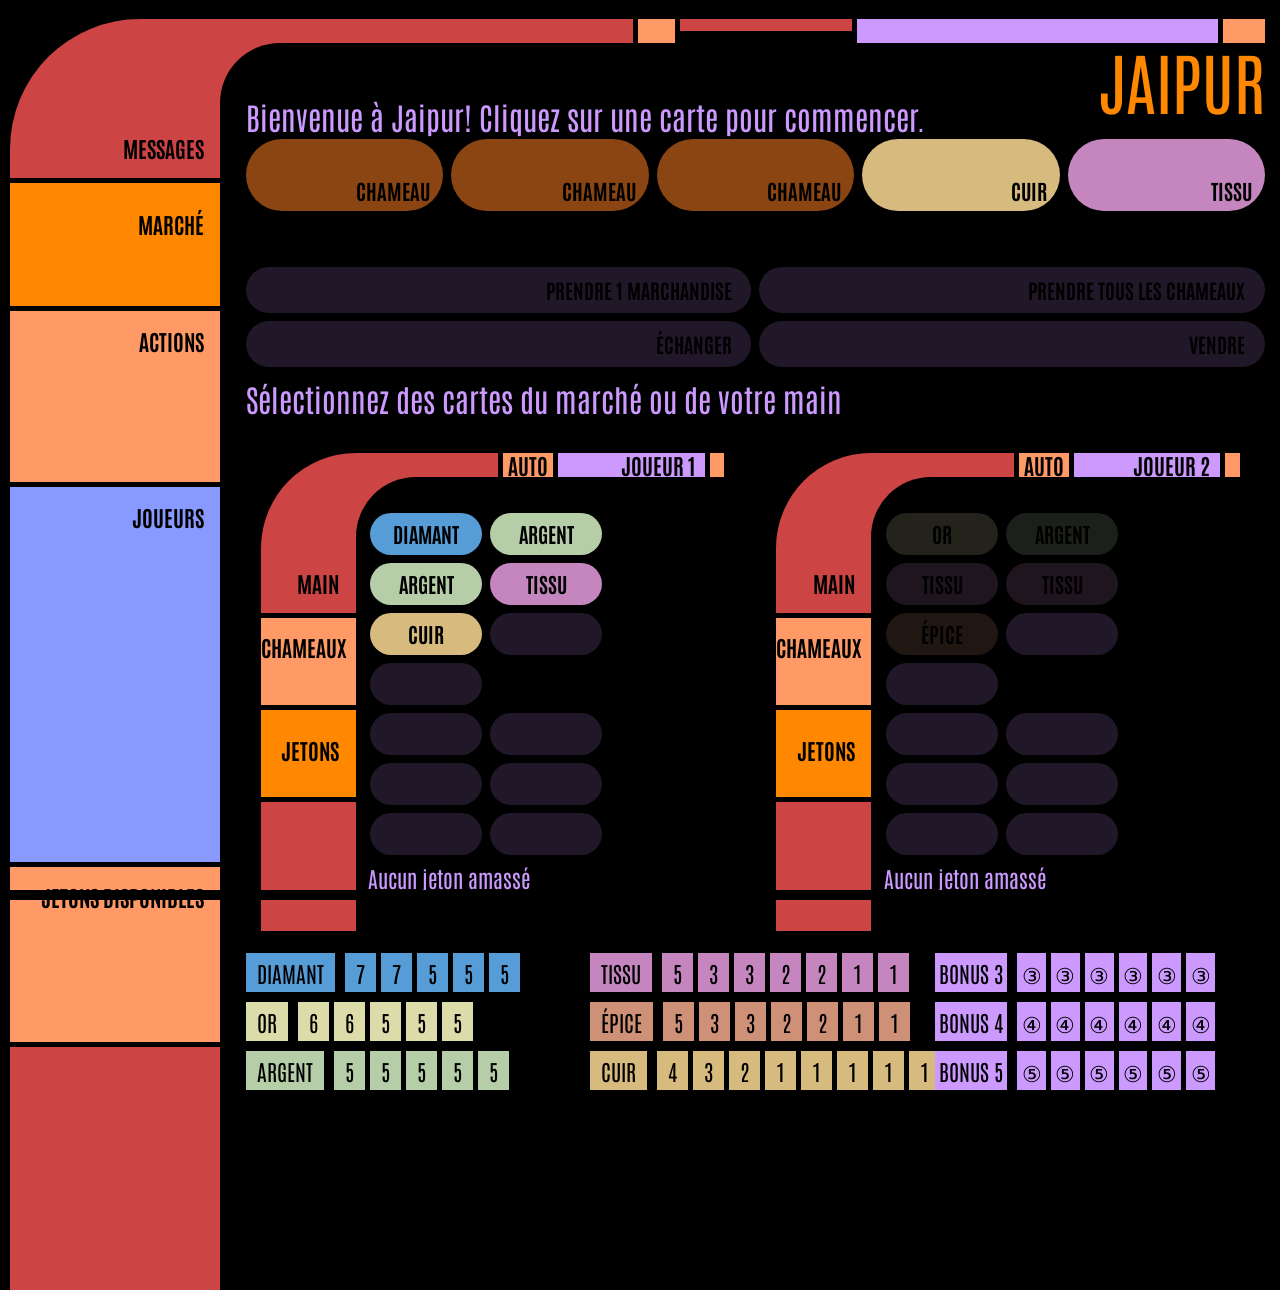
==== lcars/index.html @ 13bfa91e "Make LCARS layout responsive and improve grid-based adaptability" ====
<!DOCTYPE html>
<html lang="fr">
<head>
    <meta charset="UTF-8">
    <title>Jaipur - Lcars Theme</title>
    <meta name="viewport" content="width=device-width, initial-scale=1.0, viewport-fit=cover">
    <meta name="theme-color" content="#0b0b0b">
    <meta name="format-detection" content="telephone=no">
    <meta name="format-detection" content="date=no">
    <link rel="manifest" href="./manifest.webmanifest">
    <link rel="icon" href="./game-image.svg" type="image/svg+xml">
    <link rel="apple-touch-icon" href="./game-image.svg">
    <link rel="stylesheet" type="text/css" href="../assets/classic.css">
    <style>
        /* Card slot styles */
        .card-slot {
            width: 84px;
            height: 44px;
            border: 1px dashed rgba(255, 255, 255, 0.3);
            border-radius: 10px;
            margin: 4px;
            display: inline-block;
        }

        .card-slots-container {
            display: flex;
            flex-wrap: wrap;
            gap: 4px;
            margin-top: 8px;
        }

        /* Card Colors - Keeping original colors */
        :root {
            --diamant-color: #569CD6;
            --or-color: #DCDCAA;
            --argent-color: #B5CEA8;
            --tissu-color: #C586C0;
            --epice-color: #CE9178;
            --cuir-color: #D7BA7D;
            --chameau-color: #8B4513;
        }

        /* Game section styles */
        .player-tokens {
            margin-top: 5px;
            margin-bottom: 25px;
            display: flex;
            flex-wrap: wrap;
            gap: 1px;
        }

        .section-title {
            font-weight: bold;
            margin-bottom: 10px;
        }

        /* Modal Styles */
        .modal {
            display: none;
            position: fixed;
            top: 0;
            left: 0;
            width: 100%;
            height: 100%;
            background-color: rgba(0, 0, 0, 0.8);
            z-index: 100;
        }

        .modal-content {
            position: absolute;
            top: 50%;
            left: 50%;
            transform: translate(-50%, -50%);
            background-color: black;
            padding: 30px;
            border: 3px solid var(--orange);
            border-radius: 20px;
            width: 80%;
            max-width: 600px;
        }

        .modal-content h2 {
            color: var(--orange);
            text-align: center;
            margin-top: 0;
        }

        /* Custom styles for game layout */
        .game-panel {
            margin-bottom: 15px;
            padding: 10px;
            background-color: rgba(0, 0, 0, 0.3);
            border-radius: 10px;
        }

        .action-buttons-row {
            display: flex;
            flex-direction: row;
            gap: 5px;
            align-items: center;
            flex-wrap: wrap;
            min-height: 44px;
        }

        .status-row {
            display: flex;
            justify-content: space-between;
            align-items: flex-end;
            gap: 12px;
            flex-wrap: wrap;
        }

        #message-zone {
            flex: 1 1 320px;
            min-width: 0;
        }

        /* Left frame content */
        .left-frame-content {
            padding: 10px;
            margin-top: 20px;
        }

        .left-frame-section {
            margin-bottom: 20px;
            color: white;
        }

        .left-frame-title {
            font-weight: bold;
            margin-bottom: 10px;
            color: var(--orange);
        }

        /* Player panels */
        .player-panel {
            margin-bottom: 15px;
            padding: 10px;
            border-radius: 10px;
            width: calc(50% - 6px);
            min-width: 0;
        }

        .player-panel.active {
            --border: 2px solid white;
            --box-shadow: 0 0 10px rgba(255, 255, 255, 0.5);
        }

        .player1-header {
            color: var(--bluey);
            font-weight: bold;
        }

        .player2-header {
            color: var(--peach);
            font-weight: bold;
        }

        .market-section {
            min-height: 128px;
            height: auto;
        }

        .actions-section {
            min-height: 176px;
            height: auto;
        }

        .tokens-section {
            min-height: 180px;
            height: auto;
            align-items: center;
        }

        .players-section {
            min-height: 380px;
            height: auto;
        }

        .hand-section {
            height: 97px;
        }

        .camels-section {
            min-height: 92px;
            height: auto;
        }

        .player-tokens-section {
            min-height: 92px;
            height: auto;
        }

        #token-piles {
            display: grid;
            grid-template-columns: repeat(auto-fit, minmax(220px, 1fr));
            gap: 10px 14px;
            align-items: start;
        }

        .token-piles-line {
            display: flex;
            flex-direction: column;
            align-items: flex-start;
            gap: 16px;
            min-width: 0;
        }

        .disabled {
            pointer-events: none;
            opacity: 0.4;
            filter: brightness(0.4);
            cursor: not-allowed;
            transform: none;
        }

        .disabled:hover {
            transform: none;
            box-shadow: none;
        }

        main {
            padding-top: 0;
        }

        .token-stack-title {
            margin-right: 10px !important;
        }
        .token-diamant,
        .token-or,
        .token-argent,
        .token-tissu,
        .token-epice,
        .token-cuir,
        .token-bonus3,
        .token-bonus4,
        .token-bonus5 {
            padding-inline: 0.5rem;
            padding-block: 0.25rem;
            margin-right: 5px;
            color: black;
        }
        .token-bonus3,
        .token-bonus4,
        .token-bonus5 {
            padding-inline: 0.2rem;
        }

        .token-diamant { background-color: var(--diamant-color); }
        .token-or { background-color: var(--or-color); }
        .token-argent { background-color: var(--argent-color); }
        .token-tissu { background-color: var(--tissu-color); }
        .token-epice { background-color: var(--epice-color); }
        .token-cuir { background-color: var(--cuir-color); }
        .token-bonus3 { background-color: var(--button-color); }
        .token-bonus4 { background-color: var(--button-color); }
        .token-bonus5 { background-color: var(--button-color); }

        .small-buttons a {
            height: clamp(36px, 5.2vh, 42px);
            width: clamp(84px, 9vw, 112px);
            /* Ajuster le padding pour maintenir les proportions */
            padding: 0.25em 0.5em;
            /* Garder la taille de police inchangée */
            font-size: clamp(0.8rem, 0.6rem + 0.6vw, 1rem);
            /* Ajuster la marge pour un espacement correct */
            margin: 2px;
            /* Centrer le texte verticalement */
            display: inline-flex;
            align-items: center;
            justify-content: center;
        }

        /* S'assurer que le conteneur small-buttons s'adapte correctement */
        .small-buttons {
            min-height: 0;
            max-height: none;
            margin-top: 4px;
        }

        .selected {
            outline: 10px solid white;
            outline-offset: -10px;
        }

        .small-buttons > .selected {
            outline-width: 5px;
            outline-offset: -5px;
        }

        .buttons > .diamant {
            background-color: var(--diamant-color);
        }
        .buttons > .or {
            background-color: var(--or-color);
        }
        .buttons > .argent {
            background-color: var(--argent-color);
        }
        .buttons > .tissu {
            background-color: var(--tissu-color);
        }
        .buttons > .epice {
            background-color: var(--epice-color);
        }
        .buttons > .cuir {
            background-color: var(--cuir-color);
        }
        .buttons > .chameau {
            background-color: var(--chameau-color);
        }

        .right-frame main {
            padding-left: clamp(20px, 2vw, 50px);
        }

        .wrap.small .left-frame {
            width: clamp(95px, 20%, 130px);
        }

        .wrap.small .right-frame main {
            padding-left: clamp(10px, 1vw, 30px);
        }

        #market-cards {
            margin-top: 0;
            display: grid;
            grid-template-columns: repeat(5, minmax(0, 1fr));
            gap: 8px;
            align-items: stretch;
        }

        #market-cards a {
            width: 100%;
            min-width: 0;
            height: clamp(52px, 8vh, 74px);
            padding-inline: clamp(0.4rem, 1vw, 0.9rem);
            padding-bottom: 0.4rem;
            font-size: clamp(0.78rem, 0.58rem + 0.65vw, 1rem);
            line-height: 1.1;
            justify-content: flex-end;
            align-items: flex-end;
        }

        .action-buttons {
            display: flex;
            flex-direction: column;
            gap: 8px;
        }

        #possible-actions {
            margin-top: 0;
            display: grid;
            grid-template-columns: repeat(2, minmax(0, 1fr));
            gap: 8px;
        }

        #possible-actions a {
            width: 100%;
            min-width: 0;
            min-height: 46px;
            height: auto;
            padding: 0.45rem 0.9rem;
            justify-content: flex-end;
            align-items: center;
            line-height: 1.1;
            font-size: clamp(0.8rem, 0.63rem + 0.5vw, 0.96rem);
        }

        .text-bar {
            color: black;
            font-weight: bold;
            text-align: right;
            line-height: var(--bar-height);
            padding-right: 10px;
        }

        .players-container {
            display: flex;
            justify-content: space-between;
            gap: 12px;
            align-items: flex-start;
        }

        .auto-button {
            padding-inline: 5px;
            width: auto;
        }

        @media (max-width: 1180px) {
            .players-container {
                flex-direction: column;
                gap: 10px;
            }

            .player-panel {
                width: 100%;
                margin-bottom: 10px;
            }

            .players-section {
                min-height: 0;
            }

            .right-frame main {
                padding-left: clamp(12px, 1.5vw, 24px);
            }
        }

        @media (max-width: 900px) {
            #market-cards {
                grid-template-columns: repeat(3, minmax(0, 1fr));
            }

            #possible-actions {
                grid-template-columns: 1fr;
            }

            .status-row {
                align-items: flex-start;
            }
        }

        @media (max-width: 700px) {
            #market-cards {
                grid-template-columns: repeat(2, minmax(0, 1fr));
            }

            .small-buttons a {
                flex: 1 1 calc(50% - 4px);
                width: calc(50% - 4px);
                max-width: none;
            }
        }
    </style>
</head>
<body>
    <section class="wrap-standard" id="column-3">
        <div class="wrap" id="gap">
            <div class="left-frame">
                <div>
                    <div class="panel-3">MESSAGES</div>
                    <div class="panel-5 market-section">MARCHÉ</div>
                    <div class="panel-6 actions-section">ACTIONS</div>
                    <div class="panel-7 players-section">JOUEURS</div>
                    <div class="panel-8 tokens-section">JETONS&nbsp;<span class="hop">DISPONIBLES</span></div>
                    <div class="panel-9"></div>
                </div>
            </div>
            <div class="right-frame">
                <div class="bar-panel">
                    <div class="bar-6"></div>
                    <div class="bar-7"></div>
                    <div class="bar-8"></div>
                    <div class="bar-9"></div>
                    <div class="bar-10"></div>
                </div>

                <main>
                    <div class="status-row">
                        <div class="go-big" id="message-zone">
                            Bienvenue à Jaipur! Cliquez sur une carte pour commencer.
                        </div>
                        <div class="banner">JAIPUR</div>
                    </div>
                    <div class="buttons market-section" id="market-cards">
                        <a href class="" id="market-slot-0"></a>
                        <a href class="" id="market-slot-1"></a>
                        <a href class="" id="market-slot-2"></a>
                        <a href class="" id="market-slot-3"></a>
                        <a href class="" id="market-slot-4"></a>
                    </div>
                    <div class="action-buttons actions-section">
                        <div class="buttons" id="possible-actions"></div>
                        <div class="action-buttons-row go-big" id="possible-actions-message"></div>
                    </div>
                    <!-- Players section -->
                    <div class="players-container players-section">
                        <div class="player-panel" id="player1">
                            <section class="wrap-standard">
                                <div class="wrap small">
                                    <div class="left-frame">
                                        <div>
                                            <div class="panel-3">MAIN</div>
                                            <div class="panel-6 camels-section">CHAMEAUX</div>
                                            <div class="panel-5 player-tokens-section">JETONS</div>
                                        </div>
                                    </div>
                                    <div class="right-frame">
                                        <div class="bar-panel">
                                            <div class="bar-6 text-bar player-score"></div>
                                            <a href="" class="bar-7 text-bar auto-button" id="player1-auto-button">AUTO</a>
                                            <div class="bar-9 text-bar blink-fast" id="player1-name">
                                                JOUEUR 1
                                            </div>
                                            <div class="bar-10"></div>
                                        </div>
                                        <main>
                                            <div style="height: 30px"></div>
                                            <div class="card-slots-container small-buttons buttons" id="player1-hand">
                                                <a href="" id="player1-hand-slot-0"></a>
                                                <a href="" id="player1-hand-slot-1"></a>
                                                <a href="" id="player1-hand-slot-2"></a>
                                                <a href="" id="player1-hand-slot-3"></a>
                                                <a href="" id="player1-hand-slot-4"></a>
                                                <a href="" id="player1-hand-slot-5"></a>
                                                <a href="" id="player1-hand-slot-6"></a>
                                            </div>
                                            <div class="card-slots-container small-buttons buttons" id="player1-camels">
                                                <a href="" id="player1-camel-slot-0"></a>
                                                <a href="" id="player1-camel-slot-1"></a>
                                                <a href="" id="player1-camel-slot-2"></a>
                                                <a href="" id="player1-camel-slot-3"></a>
                                                <a href="" id="player1-camel-slot-4"></a>
                                                <a href="" id="player1-camel-overflow" class="disabled"></a>
                                            </div>
                                            <div class="player-tokens" id="player1-tokens">
                                            </div>
                                        </main>
                                    </div>
                                </div>
                            </section>
                        </div>
                        <div class="player-panel" id="player2">
                            <section class="wrap-standard">
                                <div class="wrap small">
                                    <div class="left-frame">
                                        <div>
                                            <div class="panel-3">MAIN</div>
                                            <div class="panel-6 camels-section">CHAMEAUX</div>
                                            <div class="panel-5 player-tokens-section">JETONS</div>
                                        </div>
                                    </div>
                                    <div class="right-frame">
                                        <div class="bar-panel">
                                            <div class="bar-6 text-bar player-score"></div>
                                            <a href="" class="bar-7 text-bar auto-button" id="player2-auto-button">AUTO</a>
                                            <div class="bar-9 text-bar blink-fast" id="player2-name">
                                                JOUEUR 2
                                            </div>
                                            <div class="bar-10"></div>
                                        </div>
                                        <main>
                                            <div style="height: 30px"></div>
                                            <div class="card-slots-container small-buttons buttons" id="player2-hand">
                                                <a href="" id="player2-hand-slot-0"></a>
                                                <a href="" id="player2-hand-slot-1"></a>
                                                <a href="" id="player2-hand-slot-2"></a>
                                                <a href="" id="player2-hand-slot-3"></a>
                                                <a href="" id="player2-hand-slot-4"></a>
                                                <a href="" id="player2-hand-slot-5"></a>
                                                <a href="" id="player2-hand-slot-6"></a>
                                            </div>
                                            <div class="card-slots-container small-buttons buttons" id="player2-camels">
                                                <a href="" id="player2-camel-slot-0"></a>
                                                <a href="" id="player2-camel-slot-1"></a>
                                                <a href="" id="player2-camel-slot-2"></a>
                                                <a href="" id="player2-camel-slot-3"></a>
                                                <a href="" id="player2-camel-slot-4"></a>
                                                <a href="" id="player2-camel-overflow" class="disabled"></a>
                                            </div>
                                            <div class="player-tokens" id="player2-tokens">
                                            </div>
                                        </main>
                                    </div>
                                </div>
                            </section>
                        </div>
                    </div>
                    <div class="tokens-section" id="token-piles">
                        <!-- Tokens will be generated by JavaScript -->
                    </div>
                </main>
            </div>
        </div>
    </section>

    <!-- Modals -->
    <div class="modal" id="end-round-modal">
        <div class="modal-content">
            <h2>Fin de la Manche</h2>
            <div id="round-results"></div>
            <div style="text-align: center; margin-top: 20px;">
                <button id="next-round" style="background-color: var(--orange); color: black;">Manche Suivante</button>
            </div>
        </div>
    </div>

    <div class="modal" id="end-game-modal">
        <div class="modal-content">
            <h2>Fin de la Partie</h2>
            <div id="game-results"></div>
            <div style="text-align: center; margin-top: 20px;">
                <button id="new-game" style="background-color: var(--orange); color: black;">Nouvelle Partie</button>
            </div>
        </div>
    </div>

    <script type="text/javascript" src="../assets/lcars.js"></script>
    <script src="../jaipur-game.js"></script>
    <script>
        // Initialiser le jeu au chargement de la page
        window.addEventListener('load', () => {
            // Initialiser le jeu
            initialiserJeu();

            // Mettre à jour l'affichage initial
            mettreAJourAffichage();

            // Ajouter les gestionnaires d'événements pour les boutons modaux
            document.getElementById("next-round").addEventListener("click", handlePreparerMancheSuivante);
            document.getElementById("new-game").addEventListener("click", handleNouvellePartie);
            // Vérifier si le bouton new-game-button existe avant d'ajouter l'écouteur d'événement
            const newGameButton = document.getElementById("new-game-button");
            if (newGameButton) {
                newGameButton.addEventListener("click", handleNouvellePartie);
            }

            // Ajouter les gestionnaires d'événements pour les boutons AUTO
            const player1AutoButton = document.getElementById("player1-auto-button");
            const player2AutoButton = document.getElementById("player2-auto-button");

            // Fonction pour mettre à jour l'apparence des boutons AUTO
            function updateAutoButtonAppearance() {
                player1AutoButton.classList.toggle("blink-fast", isAIMode(1));
                player2AutoButton.classList.toggle("blink-fast", isAIMode(2));
            }

            // Ajouter les écouteurs d'événements pour les boutons AUTO
            player1AutoButton.addEventListener("click", (e) => {
                e.preventDefault();
                const result = toggleAIMode(1);
                afficherMessage(result.message);
                updateAutoButtonAppearance();

                // Si l'IA est activée et que c'est son tour, la faire jouer
                if (result.enabled && etatJeu.joueurActif === 1) {
                    setTimeout(() => {
                        const aiResult = playAI();
                        if (aiResult.success) {
                            afficherMessage(aiResult.message);
                            mettreAJourAffichage();
                        }
                    }, 1000);
                }
            });

            player2AutoButton.addEventListener("click", (e) => {
                e.preventDefault();
                const result = toggleAIMode(2);
                afficherMessage(result.message);
                updateAutoButtonAppearance();

                // Si l'IA est activée et que c'est son tour, la faire jouer
                if (result.enabled && etatJeu.joueurActif === 2) {
                    setTimeout(() => {
                        const aiResult = playAI();
                        if (aiResult.success) {
                            afficherMessage(aiResult.message);
                            mettreAJourAffichage();
                        }
                    }, 1000);
                }
            });

            // Initialiser l'apparence des boutons AUTO
            updateAutoButtonAppearance();

            // Ajouter un écouteur d'événement pour les actions de l'IA
            document.addEventListener('aiPlayed', (event) => {
                if (event.detail && event.detail.success) {
                    afficherMessage(event.detail.message);
                    mettreAJourAffichage();

                    // Vérifier si la manche est terminée
                    if (event.detail.mancheTerminee) {
                        handleTerminerManche();
                    }
                }
            });
        });

        // Mettre à jour l'affichage du jeu
        function mettreAJourAffichage() {
            mettreAJourMarche();
            mettreAJourJoueurs();
            mettreAJourJetons();
        }

        // Mettre à jour l'affichage du marché
        function mettreAJourMarche() {
            // Vider tous les emplacements du marché
            for (let i = 0; i < 5; i++) {
                const slotElement = document.getElementById(`market-slot-${i}`);
                slotElement.innerHTML = "";
                slotElement.className = "disabled";
                const newSlotElement = slotElement.cloneNode(true);
                slotElement.parentNode.replaceChild(newSlotElement, slotElement);
            }

            // Ajouter les cartes aux emplacements
            etatJeu.marche.forEach((carte, index) => {
                const slotElement = document.getElementById(`market-slot-${index}`);
                slotElement.className = TYPES_MARCHANDISES[carte.type].classe;
                slotElement.innerHTML = TYPES_MARCHANDISES[carte.type].nom;
                slotElement.dataset.index = index;
                const newSlotElement = slotElement.cloneNode(true);
                slotElement.parentNode.replaceChild(newSlotElement, slotElement);
                newSlotElement.addEventListener("click", (e) => {
                    // Sélectionner/désélectionner la carte
                    newSlotElement.classList.toggle("selected");
                    mettreAJourActionsPossibles();
                    e.preventDefault();
                });
            });

            mettreAJourActionsPossibles();
        }

        // Mettre à jour l'affichage des joueurs
        function mettreAJourJoueurs() {
            for (let i = 0; i < 2; i++) {
                const joueur = etatJeu.joueurs[i];
                const joueurId = i + 1;
                const playerNameElement = document.getElementById(`player${joueurId}-name`);

                // Mettre en évidence le joueur actif
                playerNameElement.classList.toggle('blink-fast', joueurId === etatJeu.joueurActif);

                // Mettre à jour le score
                playerNameElement.innerText = "JOUEUR " + joueurId + (joueur.sceaux ? ` (${joueur.sceaux} SCEAU${joueur.sceaux > 1 ? 'X' : ''})` : '');

                // Mettre à jour la main du joueur
                for (let j = 0; j < 7; j++) {
                    const slotElement = document.getElementById(`player${joueurId}-hand-slot-${j}`);
                    slotElement.innerHTML = "";
                    const newSlotElement = slotElement.cloneNode(true);
                    newSlotElement.className = "";
                    newSlotElement.classList.add("disabled");
                    slotElement.parentNode.replaceChild(newSlotElement, slotElement);
                }

                // Trier les cartes par type
                const cartes = [];
                joueur.main.forEach(carte => {
                    if (carte.type !== "chameau") cartes.push(carte.type);
                });

                const ordreCartes = ["diamant", "or", "argent", "tissu", "epice", "cuir"];
                cartes.sort((a, b) => ordreCartes.indexOf(a) - ordreCartes.indexOf(b));

                // Ajouter les cartes aux emplacements
                cartes.forEach((type, idx) => {
                    if (idx < 7) {
                        const slotElement = document.getElementById(`player${joueurId}-hand-slot-${idx}`);
                        slotElement.classList.add(TYPES_MARCHANDISES[type].classe);
                        slotElement.innerHTML = TYPES_MARCHANDISES[type].nom;
                        slotElement.dataset.type = type;

                        if (joueurId === etatJeu.joueurActif) {
                            slotElement.classList.remove("disabled");
                            slotElement.addEventListener("click", (e) => {
                                slotElement.classList.toggle("selected");
                                mettreAJourActionsPossibles();
                                e.preventDefault();
                            });
                        }
                    }
                });

                // Mettre à jour les chameaux
                for (let j = 0; j < 5; j++) {
                    const slotElement = document.getElementById(`player${joueurId}-camel-slot-${j}`);
                    slotElement.innerHTML = "";
                    const newSlotElement = slotElement.cloneNode(true);
                    newSlotElement.className = "";
                    newSlotElement.classList.add("disabled");
                    slotElement.parentNode.replaceChild(newSlotElement, slotElement);
                }

                const camelCount = joueur.chameaux.length;
                const displayCamels = Math.min(camelCount, 5);

                for (let j = 0; j < displayCamels; j++) {
                    const slotElement = document.getElementById(`player${joueurId}-camel-slot-${j}`);
                    slotElement.textContent = TYPES_MARCHANDISES["chameau"].nom;
                    slotElement.classList.add(TYPES_MARCHANDISES["chameau"].classe);

                    if (joueurId === etatJeu.joueurActif) {
                        slotElement.classList.remove("disabled");
                        slotElement.addEventListener("click", (e) => {
                            slotElement.classList.toggle("selected");
                            mettreAJourActionsPossibles();
                            e.preventDefault();
                        });
                    }
                }

                // Afficher le nombre de chameaux supplémentaires
                const overflowElement = document.getElementById(`player${joueurId}-camel-overflow`);
                if (overflowElement) {
                    overflowElement.classList.remove(TYPES_MARCHANDISES["chameau"].classe);
                    if (camelCount > 5) {
                        overflowElement.textContent = `+${camelCount - 5}`;
                        if (joueurId === etatJeu.joueurActif)
                            overflowElement.classList.add(TYPES_MARCHANDISES["chameau"].classe);
                    } else {
                        overflowElement.textContent = "";
                    }
                }

                // Mettre à jour les jetons
                const jetonsElement = document.getElementById(`player${joueurId}-tokens`);

                if (joueur.jetons.length === 0) {
                    jetonsElement.innerHTML = "Aucun jeton amassé";
                } else {
                    // Regrouper les jetons par type
                    const jetonsParType = {};
                    const jetonsBonusParType = {};

                    joueur.jetons.forEach(jeton => {
                        if (jeton.type.startsWith("bonus")) {
                            // Pour les jetons bonus
                            if (!jetonsBonusParType[jeton.type]) {
                                jetonsBonusParType[jeton.type] = [];
                            }
                            jetonsBonusParType[jeton.type].push(jeton.valeur);
                        } else {
                            // Pour les jetons de marchandises
                            if (!jetonsParType[jeton.type]) {
                                jetonsParType[jeton.type] = [];
                            }
                            jetonsParType[jeton.type].push(jeton.valeur);
                        }
                    });

                    // Vider le conteneur
                    jetonsElement.innerHTML = "";

                    // Afficher les jetons de marchandises
                    for (const type in jetonsParType) {
                        // Afficher chaque jeton individuellement
                        jetonsParType[type].forEach(valeur => {
                            const tokenSpan = document.createElement("span");
                            tokenSpan.className = `token-${type}`;
                            tokenSpan.innerHTML = valeur;
                            jetonsElement.appendChild(tokenSpan);
                        });
                    }

                    // Afficher les jetons bonus
                    for (const type in jetonsBonusParType) {
                        // Afficher chaque jeton bonus
                        jetonsBonusParType[type].forEach(valeur => {
                            const tokenSpan = document.createElement("span");
                            tokenSpan.className = `token-${type}`;
                            tokenSpan.innerHTML = type === "bonus3" ? "③" :
                                                 type === "bonus4" ? "④" : "⑤";
                            jetonsElement.appendChild(tokenSpan);
                        });
                    }
                }
            }
        }

        // Mettre à jour l'affichage des jetons
        function mettreAJourJetons() {
            const jetonsElement = document.getElementById("token-piles");
            jetonsElement.innerHTML = "";

            // Créer le conteneur pour les groupes de jetons
            const preciousMetalsContainer = document.createElement("div");
            preciousMetalsContainer.className = "token-piles-line";

            // Jetons de métaux précieux (diamant, or, argent)
            for (const type of ["diamant", "or", "argent"]) {
                const stackElement = document.createElement("div");

                // Ajouter le nom du type
                const titleSpan = document.createElement("span");
                titleSpan.className = `token-stack-title token-${type}`;
                titleSpan.innerHTML = TYPES_MARCHANDISES[type].nom.toUpperCase();
                stackElement.appendChild(titleSpan);

                // Ajouter les jetons disponibles
                const availableTokens = etatJeu.jetons[type];

                // Valeurs maximales des jetons pour ce type
                const maxValues = type === "diamant" ? [7, 7, 5, 5, 5] :
                                 type === "or" ? [6, 6, 5, 5, 5] :
                                 [5, 5, 5, 5, 5]; // argent

                // Compter combien de fois chaque valeur apparaît dans les jetons disponibles
                const valueCount = {};
                availableTokens.forEach(value => {
                    valueCount[value] = (valueCount[value] || 0) + 1;
                });

                // Ajouter chaque valeur de jeton
                // Create all tokens first
                const tokens = [];
                maxValues.forEach(value => {
                    const tokenSpan = document.createElement("span");
                    tokenSpan.className = `token-${type}`;
                    tokenSpan.innerHTML = value;
                    tokenSpan.dataset.value = value;
                    tokens.push(tokenSpan);
                });

                // Reverse the tokens so we disable from right to left
                tokens.reverse();

                // Apply disabled state
                tokens.forEach(tokenSpan => {
                    const value = parseInt(tokenSpan.dataset.value);
                    if (!valueCount[value] || valueCount[value] <= 0) {
                        tokenSpan.classList.add("disabled");
                    } else {
                        valueCount[value]--;
                    }
                });

                // Add tokens to the container in original order
                tokens.reverse().forEach(tokenSpan => {
                    stackElement.appendChild(tokenSpan);
                });

                preciousMetalsContainer.appendChild(stackElement);
            }

            jetonsElement.appendChild(preciousMetalsContainer);

            // Créer un autre conteneur pour les marchandises
            const goodsContainer = document.createElement("div");
            goodsContainer.className = "token-piles-line";

            // Jetons de marchandises (tissu, epice, cuir)
            for (const type of ["tissu", "epice", "cuir"]) {
                const stackElement = document.createElement("div");

                // Ajouter le nom du type
                const titleSpan = document.createElement("span");
                titleSpan.className = `token-stack-title token-${type}`;
                titleSpan.innerHTML = TYPES_MARCHANDISES[type].nom.toUpperCase();
                stackElement.appendChild(titleSpan);

                // Ajouter les jetons disponibles
                const availableTokens = etatJeu.jetons[type];

                // Valeurs maximales des jetons pour ce type
                const maxValues = type === "tissu" ? [5, 3, 3, 2, 2, 1, 1] :
                                 type === "epice" ? [5, 3, 3, 2, 2, 1, 1] :
                                 [4, 3, 2, 1, 1, 1, 1, 1, 1]; // cuir

                // Compter combien de fois chaque valeur apparaît dans les jetons disponibles
                const valueCount = {};
                availableTokens.forEach(value => {
                    valueCount[value] = (valueCount[value] || 0) + 1;
                });

                // Ajouter chaque valeur de jeton
                // Create all tokens first
                const tokens = [];
                maxValues.forEach(value => {
                    const tokenSpan = document.createElement("span");
                    tokenSpan.className = `token-${type}`;
                    tokenSpan.innerHTML = value;
                    tokenSpan.dataset.value = value;
                    tokens.push(tokenSpan);
                });

                // Reverse the tokens so we disable from right to left
                tokens.reverse();

                // Apply disabled state
                tokens.forEach(tokenSpan => {
                    const value = parseInt(tokenSpan.dataset.value);
                    if (!valueCount[value] || valueCount[value] <= 0) {
                        tokenSpan.classList.add("disabled");
                    } else {
                        valueCount[value]--;
                    }
                });

                // Add tokens to the container in original order
                tokens.reverse().forEach(tokenSpan => {
                    stackElement.appendChild(tokenSpan);
                });

                goodsContainer.appendChild(stackElement);
            }

            jetonsElement.appendChild(goodsContainer);

            // Créer un conteneur pour les bonus
            const bonusContainer = document.createElement("div");
            bonusContainer.className = "token-piles-line";

            // Jetons bonus
            for (const nbCartes of [3, 4, 5]) {
                const stackElement = document.createElement("div");

                // Ajouter le nom du type
                const titleSpan = document.createElement("span");
                titleSpan.className = `token-stack-title token-bonus${nbCartes}`;
                titleSpan.innerHTML = `BONUS ${nbCartes}`;
                stackElement.appendChild(titleSpan);

                // Ajouter les jetons disponibles
                const availableTokens = etatJeu.jetons[`bonus${nbCartes}`];
                const count = availableTokens.length;

                // Créer des jetons visuels sans valeur
                for (let i = 0; i < 6; i++) {
                    const tokenSpan = document.createElement("span");
                    tokenSpan.className = `token-bonus${nbCartes}`;
                    tokenSpan.innerHTML = nbCartes === 3 ? "③" : nbCartes === 4 ? "④" : "⑤"; // Symbole pour représenter un jeton sans sa valeur

                    // Désactiver les jetons qui ne sont plus disponibles
                    if (i >= count) {
                        tokenSpan.classList.add("disabled");
                    }

                    stackElement.appendChild(tokenSpan);
                }

                bonusContainer.appendChild(stackElement);
            }

            jetonsElement.appendChild(bonusContainer);
        }

        // Mettre à jour les actions possibles
        function mettreAJourActionsPossibles() {
            const actionsElement = document.getElementById("possible-actions");
            actionsElement.innerHTML = "";

            // Récupérer les cartes sélectionnées
            const joueurActif = etatJeu.joueurActif;
            const selectedMarketCards = document.querySelectorAll("#market-cards .selected");
            const selectedMarketIndices = Array.from(selectedMarketCards).map(card => parseInt(card.dataset.index));
            const selectedPlayerCards = document.querySelectorAll(`#player${joueurActif}-hand .selected`);
            const selectedPlayerTypes = Array.from(selectedPlayerCards).map(card => card.dataset.type);
            const selectedCamelCards = document.querySelectorAll(`#player${joueurActif}-camels .selected`);
            const selectedCamelsCount = selectedCamelCards.length;

            // Créer les boutons d'action
            const takeGoodButton = document.createElement("a");
            takeGoodButton.textContent = "Prendre 1 marchandise";
            takeGoodButton.href = "";
            takeGoodButton.classList.add('disabled');

            const takeCamelsButton = document.createElement("a");
            takeCamelsButton.textContent = "Prendre tous les chameaux";
            takeCamelsButton.href = "";
            takeCamelsButton.classList.add('disabled');

            const exchangeButton = document.createElement("a");
            exchangeButton.innerHTML = "Échanger";
            exchangeButton.href = "";
            exchangeButton.classList.add('disabled');

            const sellButton = document.createElement("a");
            sellButton.textContent = "Vendre";
            sellButton.href = "";
            sellButton.classList.add('disabled');

            actionsElement.appendChild(takeGoodButton);
            actionsElement.appendChild(takeCamelsButton);
            actionsElement.appendChild(exchangeButton);
            actionsElement.appendChild(sellButton);

            // Activer les boutons selon les sélections
            if (selectedPlayerCards.length > 0 || selectedCamelsCount > 0) {
                // Vérifier si on peut vendre
                const uniqueTypes = new Set(selectedPlayerTypes);
                if (uniqueTypes.size === 1 && selectedCamelsCount === 0) {
                    const type = selectedPlayerTypes[0];
                    if (type !== "chameau") {
                        let compteCarte = 0;
                        etatJeu.joueurs[joueurActif - 1].main.forEach(carte => {
                            if (carte.type === type) compteCarte++;
                        });

                        if (compteCarte >= TYPES_MARCHANDISES[type].min_vente) {
                            sellButton.classList.remove('disabled');
                            sellButton.addEventListener("click", (e) => {
                                handleVendreCartes(type, selectedPlayerCards.length);
                                clearSelections();
                                e.preventDefault();
                            });
                        }
                    }
                }

                // Vérifier si on peut échanger
                if (selectedMarketIndices.length > 0) {
                    exchangeButton.classList.remove('disabled');
                    exchangeButton.addEventListener("click", (e) => {
                        handleEchangerMarchandises(selectedPlayerTypes, selectedMarketIndices, selectedCamelsCount);
                        clearSelections();
                        e.preventDefault();
                    });
                }
            }

            if (selectedMarketCards.length > 0) {
                // Vérifier si des chameaux sont sélectionnés
                const hasCamel = Array.from(selectedMarketCards).some(card => {
                    const index = parseInt(card.dataset.index);
                    return etatJeu.marche[index].type === "chameau";
                });

                const hasGood = Array.from(selectedMarketCards).some(card => {
                    const index = parseInt(card.dataset.index);
                    return etatJeu.marche[index].type !== "chameau";
                });

                // Activer le bouton pour prendre tous les chameaux
                if (hasCamel) {
                    takeCamelsButton.classList.remove('disabled');
                    takeCamelsButton.addEventListener("click", (e) => {
                        handlePrendreTousLesChameaux();
                        clearSelections();
                        e.preventDefault();
                    });
                }

                // Activer le bouton pour prendre une marchandise
                if (selectedMarketCards.length === 1 && !hasCamel) {
                    takeGoodButton.classList.remove('disabled');
                    takeGoodButton.addEventListener("click", (e) => {
                        handlePrendreCarteDuMarche(selectedMarketIndices[0]);
                        clearSelections();
                        e.preventDefault();
                    });
                }
            }

            // Ajouter un message d'aide si nécessaire
            let messageText = "&nbsp;";
            if (selectedPlayerCards.length > 0 && selectedMarketCards.length === 0) {
                const uniqueTypes = new Set(selectedPlayerTypes);
                if (uniqueTypes.size > 1) {
                    messageText = "Vous ne pouvez vendre que des cartes du même type. Sélectionnez aussi des cartes du marché pour échanger.";
                } else if (uniqueTypes.size === 1) {
                    const type = selectedPlayerTypes[0];
                    const minVente = TYPES_MARCHANDISES[type].min_vente;
                    let compteCarte = 0;
                    etatJeu.joueurs[joueurActif - 1].main.forEach(carte => {
                        if (carte.type === type) compteCarte++;
                    });
                    if (compteCarte < minVente) {
                        messageText = `Vous devez avoir au moins ${minVente} cartes ${TYPES_MARCHANDISES[type].nom} pour vendre.`;
                    }
                }
            } else if (selectedMarketCards.length > 1 && !selectedMarketCards.values().some(card => {
                const index = parseInt(card.dataset.index);
                return etatJeu.marche[index].type === "chameau";
            }) && selectedPlayerCards.length === 0 && selectedCamelsCount === 0) {
                messageText = "Sélectionnez aussi des cartes de votre main ou des chameaux pour échanger.";
            } else if (selectedMarketCards.length === 0 && selectedPlayerCards.length === 0 && selectedCamelsCount === 0) {
                messageText = "Sélectionnez des cartes du marché ou de votre main";
            }

            const messageDiv = document.getElementById("possible-actions-message");
            messageDiv.innerHTML = messageText;
        }

        // Effacer toutes les sélections
        function clearSelections() {
            document.querySelectorAll(".card.selected").forEach(card => {
                card.classList.remove("selected");
            });
            mettreAJourActionsPossibles();
        }

        // Afficher un message
        function afficherMessage(message) {
            document.getElementById("message-zone").innerHTML = message;
        }

        // Fonctions de gestion des actions
        function handlePrendreCarteDuMarche(index) {
            const result = prendreCarteDuMarche(index);
            afficherMessage(result.message);
            if (result.success) mettreAJourAffichage();
            return result.success;
        }

        function handlePrendreTousLesChameaux() {
            const result = prendreTousLesChameaux();
            afficherMessage(result.message);
            if (result.success) mettreAJourAffichage();
            return result.success;
        }

        function handleVendreCartes(type, quantite) {
            const result = vendreCartes(type, quantite);
            afficherMessage(result.message);
            if (result.success) {
                mettreAJourAffichage();
                if (result.mancheTerminee) handleTerminerManche();
            }
            return result.success;
        }

        function handleEchangerMarchandises(cartesJoueur, cartesMarche, nombreChameaux) {
            const result = echangerMarchandises(cartesJoueur, cartesMarche, nombreChameaux);
            afficherMessage(result.message);
            if (result.success) mettreAJourAffichage();
            return result.success;
        }

        function handleTerminerManche() {
            const result = terminerManche();

            // Toujours afficher les statistiques de fin de manche
            const resultsElement = document.getElementById("round-results");
            resultsElement.innerHTML = `
                <p>Joueur 1: ${etatJeu.joueurs[0].pointsManche} points</p>
                <p>Joueur 2: ${etatJeu.joueurs[1].pointsManche} points</p>
                ${result.bonusChameaux > 0 ? `<p>Joueur ${result.bonusChameaux} gagne 5 points pour avoir le plus de chameaux!</p>` : ''}
                ${result.gagnantManche > 0 ? `<p>Joueur ${result.gagnantManche} remporte la manche et gagne un sceau d'excellence!</p>` : `<p>Égalité! Aucun joueur ne gagne de sceau d'excellence.</p>`}
                <p>Sceaux d'excellence: Joueur 1: ${etatJeu.joueurs[0].sceaux}, Joueur 2: ${etatJeu.joueurs[1].sceaux}</p>
            `;

            // Afficher le modal de fin de manche
            document.getElementById("end-round-modal").style.display = "block";

            // Si la partie est terminée, modifier le bouton "Manche Suivante" pour afficher le modal de fin de partie
            if (result.partieTerminee) {
                const nextRoundButton = document.getElementById("next-round");
                nextRoundButton.textContent = "Voir les résultats de la partie";
                nextRoundButton.removeEventListener("click", handlePreparerMancheSuivante);
                nextRoundButton.addEventListener("click", function(e) {
                    document.getElementById("end-round-modal").style.display = "none";
                    handleTerminerJeu();
                    if (e && e.preventDefault) e.preventDefault();
                });
            }
        }

        function handlePreparerMancheSuivante(e) {
            preparerMancheSuivante();
            mettreAJourAffichage();
            document.getElementById("end-round-modal").style.display = "none";
            if (e && e.preventDefault) e.preventDefault();
        }

        function handleTerminerJeu(e) {
            const resultsElement = document.getElementById("game-results");
            resultsElement.innerHTML = `
                <p>Joueur 1: ${etatJeu.joueurs[0].sceaux} sceau${etatJeu.joueurs[0].sceaux > 1 ? 'x' : ''} d'excellence</p>
                <p>Joueur 2: ${etatJeu.joueurs[1].sceaux} sceau${etatJeu.joueurs[1].sceaux > 1 ? 'x' : ''} d'excellence</p>
                ${etatJeu.gagnantPartie > 0 ? `<p>Le Joueur ${etatJeu.gagnantPartie} remporte la partie!</p>` : `<p>Égalité!</p>`}
            `;

            document.getElementById("end-round-modal").style.display = "none";
            document.getElementById("end-game-modal").style.display = "block";
            if (e && e.preventDefault) e.preventDefault();
        }

        function handleNouvellePartie(e) {
            nouvellePartie();
            mettreAJourAffichage();
            document.getElementById("end-game-modal").style.display = "none";
            if (e && e.preventDefault) e.preventDefault();
        }
    </script>
    <script>
        (function registerPwa() {
            if (!("serviceWorker" in navigator)) return;

            let refreshing = false;
            navigator.serviceWorker.addEventListener("controllerchange", function () {
                if (refreshing) return;
                refreshing = true;
                window.location.reload();
            });

            window.addEventListener("load", async function () {
                try {
                    const registration = await navigator.serviceWorker.register("./sw.js", { scope: "./" });

                    if (registration.waiting) {
                        registration.waiting.postMessage({ type: "SKIP_WAITING" });
                    }

                    registration.addEventListener("updatefound", function () {
                        const installingWorker = registration.installing;
                        if (!installingWorker) return;

                        installingWorker.addEventListener("statechange", function () {
                            if (
                                installingWorker.state === "installed" &&
                                navigator.serviceWorker.controller
                            ) {
                                installingWorker.postMessage({ type: "SKIP_WAITING" });
                            }
                        });
                    });

                    setInterval(function () {
                        registration.update();
                    }, 60 * 60 * 1000);
                } catch (error) {
                    console.error("Service worker registration failed:", error);
                }
            });
        })();
    </script>
    <div class="headtrim"> </div>
    <div class="baseboard"> </div>
</body>
</html>
---- assets/classic.css ----
@charset "utf-8";

/*

	CSS Document
	LCARS Classic Theme
	Version 24
	By Jim Robertus www.thelcars.com
	Modified: 2025 Jan 19
	
*/

:root {
	font-size: 1.375rem;
	color-scheme: dark;
	--lcars-width: 100%;
	--lfw: 230px;
	--african-violet: #c9f;
	--almond: #ffaa90;
	--almond-creme: #fba;
	--blue: #45f;
	--bluey: #89f;
	--butterscotch: #f96;
	--gold: #fa0;
	--gray: #668;
	--green: #993;
	--ice: #8cf;
	--lilac: #c5f;
	--lima-bean: #cc6;
	--magenta: #c59;
	--mars: #f20;
	--moonlit-violet: #96f;
	--orange: #f80;
	--peach: #f86;
	--red: #c44;
	--sky: #aaf;
	--space-white: #f5f6fa;
	--sunflower: #fc8;
	--tomato: #f55;
	--violet-creme: #dbf;
	--left-frame-top-color: #89f;
	--left-frame-color: #c44; /* panel-9 inherits this color */
	--corner-color-top: #89f;
	--corner-color-bottom: #c44;
	--panel-1-color: #c9f;
	--panel-4-color: #c44;
	--panel-5-color: #f80;
	--panel-6-color: #f96;
	--panel-7-color: #89f;
	--panel-8-color: #f96;
	--panel-10-color: #f80;
	--panel-top-button-color: #c9f;
	--bar-height: 28px;
	--bar-1-6-width: 40%;
	--bar-2-7-width: 4%;
	--bar-3-8-width: 17%;
	--bar-5-10-width: 4%;
	--bar-1-color: #89f;
	--bar-2-color: #f80;
	--bar-3-color: #c9f;
	--bar-4-color: #c9f;
	--bar-5-color: #c44;
	--bar-6-color: #c44;
	--bar-7-color: #f96;
	--bar-8-color: #c44;
	--bar-9-color: #c9f;
	--bar-10-color: #f96;

/* Ultra layout elements */

	--section-2-color: #fba;
	--pill-1-color: #c44;
	--pill-2-color: #f96;
	--pill-3-color: #89f;
	--pill-4-color: #fba;
	--pill-5-color: #f80;
	--pill-6-color: #96f;
	--pill-a1-color: #96f;
	--pill-a2-color: #96f;
	--pill-a3-color: black;
	--pill-a4-color: #c9f;
	--pill-a5-color: #f80;
	--pill-a6-color: #fba;
	--panel-11-color: #c44;
	--panel-12-color: #89f;
	--panel-13-color: #fba;
	--panel-14-color: #fba;
	--panel-15-color: #fba;

	/* End Ultra layout elements */

	--radius-top: 0 0 0 160px;
	--radius-bottom: 160px 0 0 0;
	--radius-content-top: 0 0 0 60px;
	--radius-content-bottom: 60px 0 0 0;
	--panel-border: .25rem solid black;
	--bar-border: .25rem solid black;
	--bar-cut-width: 34%;
	--bar-cut-out-width: 34%;
	--divider-height: .5rem;
/*
	NOTE: --font-color also sets the following:
		1. horizontal line <hr> color
		2. lcars-list bullet color
		3. blockquote border color
		4. images with the *border* class border color
		5. data-cascade text color 
*/
	--font-color: #c9f;
	--sub-fonts: .875rem;
	--banner-color: #f80;
	--h1-color: #c9f;
	--h2-color: #c9f;
	--h3-color: #c9f;
	--h4-color: #c9f;
	--light-color: #f5f6fa;
	--link-color: #c16fff;
	--code-color: #f80;
	--nav-width: 224px;
	--nav-height: 80px;
	--nav-1-color: #89f;
	--nav-2-color: #f96;
	--nav-3-color: #f80;
	--nav-4-color: #c44;
	--button-color: #c9f;
	--button-color-sidebar: #c44;
	--lcars-bar-color: #c9f;
	--lcars-bar-start-color: #96f;
	--lcars-bar-end-color: #96f;
	--lcars-bar-text-color: #f90;

/* Image Frame */

	--image-border-color: #fba;
	--primary-color: #f80;
	--secondary-color: #96f;
	--accent-color: #fba;
	--title-color: #fba;
	--spacers: .65rem;
	--frame-height: 40px;
}

@media (max-width: 1400px) {
	:root {
		--lfw: 210px;
		--radius-top: 0 0 0 130px;
		--radius-bottom: 130px 0 0 0;
		--divider-height: .4rem;
		--nav-width: 210px;
		--nav-height: 76px;
		--bar-height: 24px;
	}
}

@media (max-width: 1200px) {
	:root {
		--lfw: 200px;
	}
}

@media (max-width: 1100px) {
	:root {
		--lfw: 190px;
	}
}

@media (max-width: 850px) {
	:root {
		--lfw: 160px;
		--radius-top: 0 0 0 100px;
		--radius-bottom: 100px 0 0 0;
		--radius-content-top: 0 0 0 40px;
		--radius-content-bottom: 40px 0 0 0;
		--bar-height: 20px;
	}
}

@media (max-width: 780px) {
	:root {
		--spacers: .5rem;
		--frame-height: 25px;
	}
}

@media (max-width: 650px)	{ 
	:root {
		font-size: 1.2rem;
		--sub-fonts: .9rem;
		--panel-border: .25rem solid black;
		--bar-border: .25rem solid black;
		--lfw: 120px;
		--radius-top: 0 0 0 80px;
		--radius-bottom: 80px 0 0 0;
		--radius-content-top: 0 0 0 34px;
		--radius-content-bottom: 34px 0 0 0;
		--nav-width: 174px;
		--nav-height: 66px;
		--bar-height: 16px;
	}
}

@media (max-width: 525px) {
	:root {
		--lfw: 62px;
		--radius-top: 0 0 0 40px;
		--radius-bottom: 40px 0 0 0;
		--bar-height: 10px;
		--divider-height: .3rem;
	}
}

@media (max-width: 450px) {
	:root {
		--nav-width: 48%;
		--nav-height: 60px;
	}
}

*, *:after, *:before {
	box-sizing: border-box;
}

* {
	margin: 0;
	padding: 0;
	font: inherit;
}

img {
	display: block;
	max-width: 100%;
	height: auto;
}

input, textarea, button, select {
	font: inherit;
}

@font-face {
	font-family: 'Antonio';
	font-weight: 400;
	src: url('Antonio-Regular.woff2') format('woff2'),
			 url('Antonio-Regular.woff') format('woff');
}

@font-face {
	font-family: 'Antonio';
	font-weight: 700;
	src: url('Antonio-Bold.woff2') format('woff2'),
			 url('Antonio-Bold.woff') format('woff')
}

html {
	scroll-behavior: smooth;
}

body	{
	display: flex;
	padding-top: 10px;
	padding-left: 5px;
	background-color: black;
	font-family: 'Antonio', 'Arial Narrow', 'Avenir Next Condensed', sans-serif;
	font-weight: 400;
	line-height: 1.5;
	color: var(--font-color);
}

a	{
	text-decoration: underline;
	text-decoration-thickness: 2px;
	text-underline-offset: .2rem;
	color: var(--link-color);
}

a:hover {
	filter: brightness(115%);
	animation: none;
}

a:active {
	filter: brightness(80%);
	outline: none;
}

@keyframes blink { 
	0% {opacity: 0}
	49%{opacity: 0}
	50% {opacity: 1}
}

@keyframes colorchange	{
	0% {color: #f80}
	25%	{color: #f80}
	50%	{color: #f80}
	75%	{color: #f80}
	80%	{color: black}
	90%	{color: black}
	100% {color: var(--light-color)}
}

/* Begin Ultra Layout elements */

.wrap-everything {
	display: flex;
	width: 100%;
	column-gap: 10px;
}

#column-1 {
	width: 350px;
	padding: 10px 10px 10px 20px;
	transition: 800ms;
}

#column-2 {
	width: var(--lfw);
	background-color: var(--section-2-color);
	text-align: right;
	font-weight: bold;
	line-height: 1.2;
	color: black;
	transition: 800ms;
	z-index: 2;
}

#column-2 a {
	color: black;
	text-decoration: none;
}

#column-3 {
	flex: 1;
	margin-inline: auto;
}

.wrap	{
	display: flex;
	margin-inline: auto;
	padding-left: 5px;
	padding-right: 15px;
	overflow: hidden;
}

.wrap-standard {
	width: 100%;
	max-width: var(--lcars-width);
}

.wrap-standard-full-width {
	width: 100%;
}

@media (max-width: 1680px) {
	#column-1 {
		margin-left: -365px;
	}

	#column-2 {
		margin-left: -225px;
	}

	.wrap-everything {
		column-gap: 5px;
	}
}

@media (max-width: 1480px) {
	#column-1,
	#column-2 {
		display: none;
	}
}

.lcars-frame {
	display: flex;
	min-height: 280px;
	position: relative;
	--frame-color: #c9f;	
}

.frame-col-1	{
	width: 20px;
	height: 280px;
	background: var(--frame-color);
	border-radius: 16px 0 0 16px;
	position: relative;
}

.frame-col-1:before {
	content: '';
	display: block;
	width: 20px;
	height: 200px;
	border-top: 5px solid black;
	border-bottom: 5px solid black;
	background-color: var(--frame-color);
	position: absolute;
	top: 40px;
	left: 0;
}

.frame-col-1-cell-a {
	width: 14px;
	height: 65px;
	background-color: var(--red);
	border-left: 4px solid black;
	border-bottom: 4px solid black;
	position: absolute;
	top: 45px;
	right: 0;
	z-index: 2;
}

.frame-col-1-cell-b {
	width: 14px;
	height: 70px;
	background-color: var(--bluey);
	border-left: 4px solid black;
	position: absolute;
	top: 110px;
	right: 0;
	z-index: 2;
}

.frame-col-1-cell-c {
	width: 14px;
	height: 65px;
	background-color: var(--orange);
	border-top: 4px solid black;
	border-left: 4px solid black;
	position: absolute;
	bottom: 45px;
	right: 0;
	z-index: 2;
}

.frame-col-1-blocks:before {
	content: '';
	display: block;
	width: 10px;
	height: 3px;
	background-color: black;
	position: absolute;
	top: 54px;
	left: 0;
}

.frame-col-2	{
	width:20px;
	height: 280px;
	background-color: var(--frame-color);
	position: relative;
}

.frame-col-2:before {
	content: '';
	display: block;
	width: 20px;
	height: 240px;
	background-color: black;
	border-radius: 10px 0 0 10px;
	position: absolute;
	top: 20px;
	left: 0;
}

.frame-col-3 {
	display: flex;
	width: 240px;
	height: 280px; 
	align-items: center;
	justify-content: center;
}

.frame-col-4	{
	width:20px;
	height: 280px;
	background-color: var(--frame-color);
	position: relative;
}

.frame-col-4:before {
	content: '';
	display: block;
	width: 20px;
	height: 240px;
	background-color: black;
	border-radius: 0 10px 10px 0;
	position: absolute;
	top: 20px;
	left: 0;
}

.display-horizontal {
	rotate: 90deg;
}

.frame-col-5	{
	width:20px;
	height: 280px;
	background-color: var(--frame-color);
	border-radius: 0 16px 16px 0;
	padding-top: 40px;
	position: relative;
}

.frame-col-5:before {
	content: '';
	display: block;
	width: 20px;
	height: 200px;
	border-top: 5px solid black;
	border-bottom: 5px solid black;
	background-color: var(--frame-color);
}

.frame-col-5-cell-a {
	width: 14px;
	height: 65px;
	background-color: #f96;
	border-bottom: 4px solid black;
	border-right: 4px solid black;
	position: absolute;
	top: 45px;
	left: 0;
	z-index: 2;
}

.frame-col-5-cell-b {
	width: 14px;
	height: 70px;
	background-color: #fba;
	border-right: 4px solid black;
	position: absolute;
	top: 110px;
	left: 0;
	z-index: 2;
}

.frame-col-5-cell-c {
	width: 14px;
	height: 65px;
	background-color: #96f;
	border-top: 4px solid black;
	border-right: 4px solid black;
	position: absolute;
	bottom: 45px;
	left: 0;
	z-index: 2;
}

.line {
  height: 20px;
  width: 12px;
	background: linear-gradient(#600, #f20, #600);
}

.line:nth-child(1) {
  animation: animateLine6 1s 0.2s infinite;
}

.line:nth-child(2) {
  animation: animateLine5 1s 0.3s infinite;
}

.line:nth-child(3) {
  animation: animateLine3 1s 0.4s infinite;
}

.line:nth-child(4) {
  animation: animateLine3 1s 0.5s infinite;
}

.line:nth-child(5) {
  animation: animateLine2 1s 0.6s infinite;
}

.line:nth-child(6) {
  animation: animateLine2 1s 0.7s infinite;
}

.line:nth-child(7) {
  animation: animateLine2 1s 0.8s infinite;
}

/* 8 & 9 are middle lines*/

.line:nth-child(8) {
  animation: animateLine4 1s 0.9s infinite; 
}

.line:nth-child(9) {
  animation: animateLine4 1s 1s infinite;
}

.line:nth-child(10) {
  animation: animateLine2 1s 0.8s infinite;
}

.line:nth-child(11) {
  animation: animateLine2 1s 0.7s infinite;
}

.line:nth-child(12) {
  animation: animateLine2 1s 0.6s infinite;
}

.line:nth-child(13) {
  animation: animateLine3 1s 0.5s infinite;
}

.line:nth-child(14) {
  animation: animateLine3 1s 0.4s infinite;
}

.line:nth-child(15) {
  animation: animateLine5 1s 0.3s infinite;
}

.line:nth-child(16) {
  animation: animateLine6 1s 0.2s infinite;
}

@keyframes animateLine2 {
  0% {
    height: 180px;
  }
  50% {
    height: 90px;
  }
  100% {
    height: 180px;
  }
}

@keyframes animateLine3 {
  0% {
    height: 120px;
  }
  50% {
    height: 60px;
  }
  100% {
    height: 120px;
  }
}

@keyframes animateLine4 {
  0% {
    height: 230px;
  }
  50% {
    height: 115px;
  }
  100% {
    height: 230px;
  }
}

@keyframes animateLine5 {
  0% {
    height: 60px;
  }
  50% {
    height: 30px;
  }
  100% {
    height: 60px;
  }
}

@keyframes animateLine6 {
  0% {
    height: 30px;
  }
  50% {
    height: 15px;
  }
  100% {
    height: 30px;
  }
}

.pillbox {
  display: grid;
  grid-template-columns: 1fr 1fr;
  grid-gap: 8px;
  margin: 1.25rem auto;
  text-align: right;
  font-size: var(--sub-fonts); 
}

.pill a {
	display: inline-block;
	width: 100%;
	text-decoration: none;  
  color: black;
  font-weight: bold;
  padding: 18px 15px 8px 4px;
}

.pill-a a {
	display: inline-block;
	width: 100%;
	text-decoration: none;  
  color: black;
  font-weight: bold;
  padding: 18px 15px 8px 4px;
}

.pill:hover,
.pill-a:hover {
	filter: brightness(115%);
}

.pill:active,
.pill-a:active {
	filter: brightness(80%);
}

.pill:nth-child(1) {
	border-radius: 100vmax 0 0 100vmax;
	background-color: var(--pill-1-color);
}

.pill:nth-child(2) {
	background-color: var(--pill-2-color);
}

.pill:nth-child(3) {
	border-radius: 100vmax 0 0 100vmax;
	background-color: var(--pill-3-color);
}

.pill:nth-child(4) {
	background-color: var(--pill-4-color);
}

.pill:nth-child(5) {
	background-color: var(--pill-5-color);
	border-radius: 100vmax 0 0 100vmax;
}

.pill:nth-child(6) {
	background-color: var(--pill-6-color);
}

.pill-a:nth-child(1) {
	border-radius: 100vmax 0 0 100vmax;
	background-color: var(--pill-a1-color);
}

.pill-a:nth-child(2) {
	background-color: var(--pill-a2-color);
	border-radius: 0 100vmax 100vmax 0;
	padding-right: 10px;
}

.pill-a:nth-child(3) {
	background-color: var(--pill-a3-color);
}

.pill-a:nth-child(4) {
	background-color: var(--pill-a4-color);
	border-radius: 0 100vmax 100vmax 0;
	padding-right: 10px;
}

.pill-a:nth-child(5) {
	background-color: var(--pill-a5-color);
	border-radius: 100vmax 0 0 100vmax;
}

.pill-a:nth-child(6) {
	background-color: var(--pill-a6-color);
	border-radius: 0 100vmax 100vmax 0;
	padding-right: 10px;
}

.lcars-list-2 ul {
	list-style: none;
}

.lcars-list-2 {
	margin: 0 auto 50px auto;
	padding-left: 5px;
}

.lcars-list-2 li {
	position: relative;
	padding-bottom: 5px;
	padding-left: 38px;
	font-size: var(--sub-fonts);
	color: var(--orange);
}

.lcars-list-2 li::before {
	content: '';
	display: block;
	width: 24px;
	height: 14px;
	border-radius: 50%;
	background-color: var(--orange);
	position: absolute;
	top: 8px;
	left: 0;
}

.panel-11 {
	display: flex;
	align-items: flex-end;
	justify-content: flex-end;
	height: 27vh;
	max-height: 275px;
	padding-right: .75rem;
	padding-bottom: .75rem;
	background-color: var(--panel-11-color);
	border-bottom: var(--panel-border);
}


.panel-12 {
	display: flex;
	align-items: flex-end;
	justify-content: flex-end;
	height: 34vh;
	max-height: 350px;
	padding-right: .75rem;
	padding-bottom: .75rem;
	background-color: var(--panel-12-color);
	border-bottom: var(--panel-border);
}

.panel-13 {
	display: flex;
	align-items: flex-end;
	justify-content: flex-end;
	height: 20vh;
	padding-right: .75rem;
	padding-bottom: .75rem;
	background-color: var(--panel-13-color);
	border-bottom: var(--panel-border);
}

.panel-14 {
	display: flex;
	align-items: flex-end;
	justify-content: flex-end;
	height: 20vh;
	padding-right: .75rem;
	padding-bottom: .75rem;
	background-color: var(--panel-14-color);
	border-bottom: var(--panel-border);	
}

.panel-15 {
	display: flex;
	align-items: flex-end;
	justify-content: flex-end;
	height: 20vh;
	padding-right: .75rem;
	padding-bottom: .75rem;
	background-color: var(--panel-15-color);
	border-bottom: var(--panel-border);
}

.section-2-buttons a {
	display: block;
	text-decoration: none;
	text-align: right;
	border-bottom: var(--panel-border);
	padding: 1.5rem .75rem .75rem 2px;
	background-color: var(--section-2-color);
	text-transform: uppercase;
	color: black;
}

.section-2-buttons a:nth-child(2) {
	background-color: #f96;
}

.section-2-buttons a:nth-child(3) {
	background-color: #c9f;
}

/* End Ultra layout elements */ 

.scroll-top {
	display: none;
}

#topBtn {
  display: none;
  position: fixed;
  bottom: 0; 
  z-index: 99;
  border-top: var(--panel-border);
  border-right: none;
	border-bottom: var(--panel-border);
	border-left: none;
  outline: none;
  width: var(--lfw);
  transition: width 1s;
  padding-top: .75rem;
	padding-right: .75rem;
	padding-bottom: 10vh;
  background-color: var(--panel-top-button-color);
  text-align: right;
  line-height: 1;
  font-weight: bold;
  text-transform: uppercase;
  color: black;
  cursor: pointer;
}

#topBtn:hover {
  filter: brightness(115%);
}

#topBtn:active {
	filter: brightness(80%);
}

.left-frame-top,
.left-frame	{
	width: var(--lfw);
	text-align: right;
	font-size: clamp(.875rem, 2vw, 1rem);
	line-height: 1.2;
	font-weight: bold;
	color: black;
	transition: width 1s;
}

.left-frame-top	{
	background-color: var(--left-frame-top-color);
	border-radius: var(--radius-top);
}

.left-frame-top a,
.left-frame a {
	text-decoration: none;
	color: black;
}

.left-frame	{
	display: flex;
	flex-direction: column;
	justify-content: space-between;
	padding-top: 100px;
	background-color: var(--left-frame-color);
	border-radius: var(--radius-bottom);
}

.panel-1 a	{
	display: block;
	background-color: var(--panel-1-color);
	padding-top: clamp(40px, 9vw, 100px);
	padding-right: .75rem;
	padding-bottom: .75rem;
	border-bottom: var(--panel-border);
	text-decoration: none;
	color: black;
	-webkit-touch-callout: none; 
	-webkit-user-select: none; 
  -ms-user-select: none; 
  user-select: none;
}

.right-frame-top	{
	flex: 1;
	align-content: flex-end;
	position: relative;
}

.right-frame-top:before {
	content: '';
	display: block;
	width: 60px;
	height: 60px;
	background: linear-gradient(to top right, var(--corner-color-top) 50%, black 50%);
	position: absolute;
	left: 0;
	bottom: var(--bar-height);
	z-index: -1;	
}

.right-frame-top:after {
	content: '';
	display: block;
	width: 60px;
	height: 60px;
	background-color: black;
	border-radius: var(--radius-content-top);
	position: absolute;
	left: 0;
	bottom: var(--bar-height);
	z-index: -1;
}

@media (max-width: 650px) {
	.right-frame-top:before {
		bottom: 16px;
	}

	.right-frame-top:after {
		bottom: 16px;
	}
}

@media (max-width: 525px) {
	.right-frame-top:before {
		bottom: 10px;
	}

	.right-frame-top:after {
		bottom: 10px;
	}
}

.banner	{
	padding-bottom: 1rem;
	padding-left: 5px;
	text-align: right;
	text-transform: uppercase;
	line-height: 1.1;
	font-size: clamp(1.25rem, 0.75rem + 4vw, 3.75rem);
	color: var(--banner-color);
}

.banner a {
	color: var(--banner-color);
	text-decoration: none;
}

.data-cascade-button-group	{
	display: flex;
	justify-content: flex-end;
	
}

.cascade-wrapper {
	flex: 1;
 	max-width: 1400px; 
 	padding-right: .25rem;
 	padding-left: 3vw;
}

@media (max-width: 790px) {
	.cascade-wrapper,
	.cascade-wrapper-ultra {
		display: none;
	}
}

.data-cascade	{
	font-size: .8rem;
	line-height: 1.175;
}

@media (max-width: 1400px) {
	.data-cascade {
/*		font-size: .75rem;*/
		line-height: 1;
	}
}

.row-1,
.row-2,
.row-3,
.row-4,
.row-5,
.row-6,
.row-7,
.row-8	{
	display: flex;
	justify-content: space-between;
	overflow: hidden;
	padding-block: .075rem;
	color: black;
}

/* Data Cascade default pattern */

.data-cascade .row-1	{
	animation: colorchange 2s infinite; animation-delay: .1s;
}

.data-cascade .row-2	{
	animation: colorchange 2s infinite; animation-delay: .2s;
}

.data-cascade .row-3	{
	animation: colorchange 3s infinite; animation-delay: .3s;
}

.data-cascade .row-4	{
	animation: colorchange 3s infinite; animation-delay: .4s;
}

.data-cascade .row-5	{
	animation: colorchange 3s infinite; animation-delay: .5s;
}

.data-cascade .row-6	{
	animation: colorchange 4s infinite; animation-delay: .6s;
}

.data-cascade .row-7	{
	animation: colorchange 4s infinite; animation-delay: .7s;
}

.data-cascade .row-8	{
	animation: colorchange 4s infinite; animation-delay: .8s;
}

 /* Niagara pattern */

.data-cascade#niagara .row-1	{
	animation: colorchange 2s infinite; animation-delay: .1s;
}

.data-cascade#niagara .row-2	{
	animation: colorchange 2s infinite; animation-delay: .2s;
}

.data-cascade#niagara .row-3	{
	animation: colorchange 2s infinite; animation-delay: .3s;
}

.data-cascade#niagara .row-4	{
	animation: colorchange 2s infinite; animation-delay: .4s;
}

.data-cascade#niagara .row-5	{
	animation: colorchange 2s infinite; animation-delay: .5s;
}

.data-cascade#niagara .row-6	{
	animation: colorchange 2s infinite; animation-delay: .6s;
}

.data-cascade#niagara .row-7	{
	animation: colorchange 2s infinite; animation-delay: .7s;
}

.data-cascade#niagara .row-8	{
	animation: colorchange 2s infinite; animation-delay: .8s;
}

/* Frozen pattern */

.data-cascade#frozen .row-1	{
	animation: none;
	color: #f80;
}

.data-cascade#frozen .row-2	{
	animation: none;
	color: #f80;
	opacity: .8;
}

.data-cascade#frozen .row-3	{
	animation: none;
	color: #fba;
}

.data-cascade#frozen .row-4	{
	animation: none;
	color: #f80;
}

.data-cascade#frozen .row-5	{
	animation: none;
	color:  #f80;
}

.data-cascade#frozen .row-6	{
	animation: none;
	color: #ffaa90;
}

.data-cascade#frozen .row-7	{
	animation: none;
	color: #fba;
}

.data-cascade#frozen .row-8	{
	animation: none;
	color: var(--light-color);
}

.dc1,
.dc2,
.dc202,
.dc3,
.dc303,
.dc4,
.dc44,
.dc5,
.dc55,
.dc6,
.dc66,
.dc7,
.dc77,
.dc8,
.dc88,
.dc9,
.dc99,
.dc10,
.dc100,
.dc11,
.dc110,
.dc12,
.dc13,
.dc14,
.dc140,
.dc15,
.dc150,
.dc801,
.dc802,
.dc803,
.dc804,
.dc805,
.dc806,
.dc807,
.dc808,
.dc809,
.dc900,
.dc901	{
	flex: 1;
	overflow: hidden;
	text-align: right;
	white-space: nowrap;
}

@media (max-width: 2080px) {
	.dc4,
	.dc5 {
		display: none;
	}
}

@media (max-width: 2020px) {
	.dc140,
	.dc66 {
		display: none;
	}
}

@media (max-width: 1975px) {
	.dc900 {
		display: none;
	}
}

@media (max-width: 1850px) {
	.dc10,
	.dc88,
	.dc202,
	.dc808	{
		display: none;
	}
}

@media (max-width: 1740px) {
	.dc801,
	.dc802	{
		display: none;
	}
}

@media (max-width: 1680px)   {
	.dc4,
	.dc5,
	.dc10,
	.dc15,
	.dc66,
	.dc88,
	.dc140,
	.dc202,
	.dc900	{
		display: initial;
	}
}

@media (min-width: 1680px) {
	.dc901 {
		display: none;
	}
}

@media (max-width: 1650px) {
	.dc803,
	.dc804,
	.dc805 {
		display: none;
	}
}

@media (max-width: 1490px) {
	.dc806,
	.dc807,
	.dc900,
	.dc809 {
		display: none;
	}
}

@media (max-width: 1380px) {
	.dc66,
	.dc202,
	.dc4,
	.dc5	{
		display: none;
	}
}

@media (max-width: 1400px) {
	.dc150 {
		display: none;
	}
}

@media (max-width: 1290px)  {
	.dc77,
	.dc88,
	.dc55,
	.dc901 {
		display: none;
	}
}

@media (max-width: 1190px) {
	.dc11,
	.dc14,
	.dc110,
	.dc140 {
		display: none;
	}	
}

@media (max-width: 1040px) {
	.dc15,
	.dc99,
	.dc100{
		display: none;
	}
}

@media (max-width: 1000px) {
	.dc3{
		display: none;
	}
}

@media (max-width: 990px) {
	.dc2,
	.dc7,
	.dc202 {
		display: none;
	}
}

@media (max-width: 940px) {
	
	.dc303,
	.dc44	{
		display: none;
	}
}

@media (max-width: 840px) {
	.dc13	{
		display: none;
	}
}

nav {
	display: flex;
	flex-wrap: wrap;
	width: calc(var(--nav-width) + var(--nav-width) + 1.5rem);
	justify-content: flex-end;
	align-content: center;
	gap: .6rem;
}

nav a	{
	display: flex;
	justify-content: flex-end;
	align-items: flex-end;
	width: var(--nav-width);
	height: var(--nav-height);
	padding-inline: 1.75rem;
	padding-bottom: .675rem;
	border-radius: 100vmax;
	background-color: var(--button-color);
	text-align: right;
	line-height: 1.175;
	text-decoration: none;
	text-transform: uppercase;
	font-weight: bold;
	color: black;
	-webkit-touch-callout: none; 
  -webkit-user-select: none; 
	-ms-user-select: none; 
	user-select: none;
}

nav a:nth-child(1) {
	background-color: var(--nav-1-color);
}

nav a:nth-child(2) {
	background-color: var(--nav-2-color);
}

nav a:nth-child(3) {
	background-color: var(--nav-3-color);
}

nav a:nth-child(4) {
	background-color: var(--nav-4-color);
}

nav a:hover {
	animation: none;
	color: black;
}

@media (max-width: 1200px) {

	nav a {
	padding-bottom: .5rem;
	}
}

@media (max-width: 700px) {

	nav {
		width: 100%;
		padding-left: .5rem;
		gap: .5rem;
	}
}

.bar-panel	{
	display: flex;
	height: var(--bar-height);
}

.first-bar-panel {
	margin-top: clamp(15px, 2vw, 30px);
}

.bar-1,
.bar-2,
.bar-3,
.bar-4,
.bar-5,
.bar-6,
.bar-7,
.bar-9,
.bar-10	{
	height: var(--bar-height);
}

.bar-1,
.bar-2,
.bar-3,
.bar-4,
.bar-6,
.bar-7,
.bar-8,
.bar-9	{
	border-right: var(--bar-border);
}

.bar-1	{
	width: var(--bar-1-6-width);
	background-color: var(--bar-1-color);
}

.bar-2	{
	width: var(--bar-2-7-width);
	background-color: var(--bar-2-color);
}

.bar-3	{
	width: var(--bar-3-8-width);
	background-color: var(--bar-3-color);
}

.bar-4	{
	flex: 1;
	background-color: var(--bar-4-color);
}

.bar-5	{
	width: var(--bar-5-10-width);
	background-color: var(--bar-5-color);
}

.bar-6	{
	width: var(--bar-1-6-width);
	background-color: var(--bar-6-color);
}

.bar-7	{
	width: var(--bar-2-7-width);
	background-color: var(--bar-7-color);
}

.bar-8	{
	width: var(--bar-3-8-width);
	height: 50%;
	background-color: var(--bar-8-color);
}

.bar-9	{
	flex: 1;
	background-color: var(--bar-9-color);
}

.bar-10	{
	width: var(--bar-5-10-width);
	background-color: var(--bar-10-color);
}

/* Bottom half */

#gap	{
	margin-top: var(--divider-height);
}

.panel-3,
.panel-4,
.panel-5,
.panel-6,
.panel-7,
.panel-8	{
	border-bottom: var(--panel-border);
}

.panel-2,
.panel-3,
.panel-4,
.panel-6,
.panel-7,
.panel-8,
.panel-10 {
	padding-block: .75rem;
	padding-right: .75rem;
}

.panel-4	{
	display: flex;
	align-items: flex-end;
	justify-content: flex-end;
	height: 22vh;
	max-height: 300px;
	background-color: var(--panel-4-color); 
}

.panel-5	{
	padding-block: 1.25rem;
	padding-right: .75rem;
	background-color: var(--panel-5-color);
}

.panel-6	{
	height: 29vh;
	max-height: 360px;
	background-color: var(--panel-6-color);
}

.panel-7	{
	height: 27vh;
	max-height: 350px;
	background-color: var(--panel-7-color);
}

.panel-8	{
	height: 15vh;
	background-color: var(--panel-8-color);
}

/*

	panel-9 height is fluid which is based on page content. Background color is inherited from :root --left-frame-color

*/

.panel-9	{
	min-height: 27vh;
	padding-top: .75rem;
	padding-right: .75rem;
}

.panel-10,
.panel-10 a {
	height: 30vh;
	border-top: var(--panel-border);
	background-color: var(--panel-10-color);
}

.right-frame	{
	flex: 1;
	position: relative;
}

.right-frame:before {
	content: '';
	display: block;
	width: 60px;
	height: 60px;
	background: linear-gradient(to bottom right, var(--corner-color-bottom) 50%, black 50%);
	position: absolute;
	left: 0;
	top: var(--bar-height);
	z-index: -1;	
}

.right-frame:after {
	content: '';
	display: block;
	width: 60px;
	height: 60px;
	background-color: black;
	border-radius: var(--radius-content-bottom);
	position: absolute;
	left: 0;
	top: var(--bar-height);
	z-index: -1;
}

main	{
	padding-top: clamp(10px, 2.25vw, 25px);
	padding-bottom: .5rem;
	padding-left: clamp(20px, 3vw, 50px);
}

main > *:first-child,
article > *:first-child {
	margin-top: 0;
}

main:has(.floor-heading) > *:nth-child(2) {
	margin-top: 0;
}

.flexbox {
	display: flex;
	gap: 1.2rem;
	flex-wrap: wrap;
}

.col {
	flex: 1 1 360px;
}

.col > *:first-child {
	margin-top: 0;
}

h1, h2, h3, h4	{
	margin-top: 1.15rem;
	margin-bottom: 1rem;
	font-weight: normal;
	line-height: 1.2;
	text-transform: uppercase;
}

h1	{
	font-size: clamp(1.5rem, 1.25rem + 3vw, 3.25rem);
	text-align: right;
	color: var(--h1-color);
}

h2	{
	font-size: clamp(1.4rem, 1.1rem + 2.25vw, 2.3rem);
	color: var(--h2-color);
}

h3 {
	font-size: clamp(1.15rem, 1.05rem + 1.25vw, 1.875rem);
	color: var(--h3-color);
}

h4 {
	font-size: clamp(1.025rem, 1rem + 1.125vw, 1.575rem);
	color: var(--h4-color);
}

.floor-heading {
	display: flex;
	justify-content: flex-end;
	width: 100%;
	max-width: var(--lcars-width);
	position: fixed;
	left: 50%;
	transform: translate(-50%, 0);
	bottom: 10px;
	z-index:4;
}

.floor-heading > * {
	margin-block: 0;
	width: fit-content;
	padding-inline: .5rem;
	padding-bottom: .5rem;
	background-color: black; 
}

p {
	margin-block: 1rem;
}

.caption	{
	margin-top: .5rem;
	text-align: center;
	font-size: var(--sub-fonts);
}

.indent {
	padding-left: 1.5rem;
}

.postmeta {
	margin: .25rem 0 1.25rem 0;
	text-align: right;
	font-size: clamp(1.2rem, 0.88rem + 1.28vw, 1.6rem);
	line-height: 1.2;
	text-transform: uppercase;
}

article h1 {
	margin-bottom: 0;
}

code {
	font-family: monospace;
	font-size: .9rem;
	color: var(--code-color);
}

hr {
	margin-block: 1.5rem;
	height: 6px;
	border: none;
	background-color: var(--font-color);
	border-radius: 3px;
}

blockquote {
	margin: 1.5rem 5vw;
	padding-left: 1.5rem;
	padding-bottom: .25rem;
	position: relative;
}

blockquote::before {
	content: '';
	display: block;
	width: 10px;
	height: 100%;
	background-color: var(--font-color);
	border-radius: 5px;
	position: absolute;
	left: 0;
	top: 0;
}

blockquote * {
	margin-bottom: 0;
}

iframe {
	display: block;
	width: 100%;
	border: none;
}

.flush {
	margin-top: -1rem;
}

.nomar {
	margin: 0 !important;
}

.go-center	{
	text-align: center !important;
}

.go-right	{
	text-align: right !important;
}

.go-left {
	text-align: left !important;
}

.go-bigger, /* go-bigger is for backwards compatibility */
.go-big {
	font-size: clamp(1.14rem, 0.94rem + 0.81vw, 1.4rem);
}

.uppercase	{
	text-transform: uppercase;
}

.strike {
	text-decoration: line-through;
	text-decoration-thickness: .15rem;
}

.now {
	white-space: nowrap;
}

.big-sky {
	margin-top: 4rem;
}

strong {
	font-weight: bold;
}

.blink-slow {
	animation: blink 3s infinite;
	animation-delay: 1s;
}

.blink {
	animation: blink 2s infinite;
	animation-delay: 1s;
}

.blink-fast {
	animation: blink 1s infinite;
	animation-delay: 1s;
}

/* Images */

.pics-right {
	float: right;
	margin: 10px 0 20px 20px;
}

.pics-left {
	float: left;
	margin: 10px 20px 20px 0;
}

.pics {
	margin: 1.5rem auto 0 auto;
}

.border {
	padding: 10px;
	border: 2px solid var(--font-color);
}

.lcars-list {
	margin-top: 1.25rem;
	margin-left: 2rem;
	list-style: none;
}

.lcars-list li {
	position: relative;
	padding-bottom: .4rem;
	padding-left: 2.25rem;
}

.lcars-list li::before {
	content: '';
	display: block;
	width: 34px;
	height: 18px;
	border-radius: 50%;
	background-color: var(--font-color);
	position: absolute;
	top: 8px;
	left: 0;
}

@media (max-width: 650px) {

	.lcars-list {
		margin-left: .5rem;
	}

	.lcars-list li::before {
		top: 7px;
		transform: scale(90%);
	}
}

/* Buttons for main content area, NOT main top navigation */

.buttons	{
	margin-top: 1.5rem;
	display: flex;
	flex-wrap: wrap;
	gap: .5rem; 
}

.jc-space-between	{
	justify-content: space-between;
}

.jc-center {
	justify-content: center;
}

.jc-flex-end {
	justify-content: flex-end;
}

.jc-space-around {
	justify-content: space-around;
}

.jc-space-evenly {
	justify-content: space-evenly;
}

.buttons a	{
	display: flex;
	justify-content: flex-end;
	align-items: flex-end;
	width: 224px;
	height: 80px;
	padding-inline: 1.75rem;
	padding-bottom: .675rem;
	background-color: var(--button-color);
	border-radius: 100vmax;
	text-align: right;
	line-height: 1.175;
	text-decoration: none;
	font-weight: bold;
	text-transform: uppercase;
	color: black;
	-webkit-touch-callout: none; 
	-webkit-user-select: none; 
  -ms-user-select: none; 
  user-select: none; 
}

.sidebar-buttons a {
	display: block;
	background-color: var(--button-color-sidebar);
	border-bottom: var(--panel-border);	
	padding: 1.5rem .75rem .75rem .1rem;
	text-decoration: none;
	text-align: right;
	word-break: break-all;
	text-transform: uppercase;
	color: black;
}

@media (max-width: 650px)	{

	.sidebar-buttons a {
		padding-block: .5rem;
		padding-right: .5rem;
		padding-left: .15rem;
		font-size: .75rem;
	}

	.buttons a {
		font-size: 1.125rem;
	}
}

.lcars-bar {
	margin-block: 1.5rem;
	height: clamp(15px, 2vh, 25px);
	background: transparent;
	border-right: clamp(15px, 2vh, 25px) solid var(--lcars-bar-end-color);
	border-left: clamp(15px, 2vh, 25px) solid var(--lcars-bar-start-color);
	border-radius: 100vmax;
	position: relative;
}

.broken::before {
	content: '';
	display: block;
	height: 10px;
	width: 14vw;
	background-color: var(--lcars-bar-color);
	box-shadow: 0 20px 0 black;
	position: absolute;
	top: -15px;
	left: 50%;
	transform: translate(-50%, -50%);
	z-index: 1;
}

.bottom-bar {
	width: 14vw;
	height: 8px;
	margin-top: -.75rem;
	margin-inline: auto;
	margin-bottom: 1.25rem;
	background-color: var(--lcars-bar-color);

}

.lcars-bar::after {
	content: '';
	display: block;
	height: clamp(15px, 2vh, 25px);
	width: 100%;
	background-color: var(--lcars-bar-color);
	border-right: .8vh solid black;
	border-left: .8vh solid black;
	position: absolute;
	top: 0;
	left: 0;
}

.lcars-text-bar {
	display: flex;
	position: relative;
	height: clamp(16px, 4vh, 44px);
	margin-block: 2.5rem;
	overflow: visible;
	border-radius: 100vmax;
	background-color: var(--lcars-bar-color);
	border-right: clamp(16px, 4vh, 44px) solid var(--lcars-bar-end-color);
	border-left: clamp(16px, 4vh, 44px) solid var(--lcars-bar-start-color);
}

.the-end {
	justify-content: flex-end;
}

.lcars-text-bar h2,
.lcars-text-bar span {
	margin-block: 0;
	position: absolute;
	top: -.6vh;
	background-color: black;
	height: clamp(20px, 5.5vh, 60px);
	overflow: visible;
	padding-inline: 1vh;
	font-size: clamp(17px, 4.5vh, 50px);
	line-height: 1;
	text-transform: uppercase;
	color: var(--lcars-bar-text-color);
	z-index: 1;
}

.lcars-text-bar::before {
	content: '';
	background-color: black;
	display: block;
	width: 1vh;
	height: 6vh;
	position: absolute;
	top: 0;
	left: 0;
	overflow: hidden;
}

.lcars-text-bar::after {
	content: '';
	background-color: black;
	display: block;
	width: 1vh;
	height: 6vh;
	position: absolute;
	top: 0;
	right: 0;
	overflow: hidden;
}

/* Image Frame */

.image-frame {
	display: block;
	margin: 2rem auto;
	width: fit-content;
	background: linear-gradient(var(--primary-color) 56%, var(--secondary-color) 44%);
	border-radius: 50px 25px 0 50px;
	position: relative;
}

.image-frame::before {
	content: '';
	display: block;
	width: 40px;
	height: 40px;
	background-color: black;
	position: absolute;
	right: 0;
	top: 0;	
}

.image-frame::after {
	content: '';
	display: block;
	border-top: var(--spacers) solid black;
	border-bottom: var(--spacers) solid black;
	width: 45px;
	height: 80px;
	background-color: var(--secondary-color);
	position: absolute;
	left: 0;
	top: 56%;	
}

.imgf-title {
	display: flex;
	justify-content: flex-end;
	height: 40px;
	border-right: 40px solid var(--secondary-color);
	border-radius: 25px 100vh 100vh 0;
	position: relative;
	z-index: 1;
	text-align: right;
}

.h4-wrapper {
	width: fit-content;
	height: var(--frame-height);
	background-color: black;
	border-right: var(--spacers) solid black;
}

.imgf-title h4 {
	margin-top: -3px;
	width: fit-content;
	background-color: black;
	padding-left: var(--spacers);
	font-size: 41px;
	color: var(--title-color);
	line-height: 40px;
	text-transform: uppercase;
}

.imgf-image-body {
	margin-left: 45px;
	background-color: black;
	width: fit-content;
	padding: 1rem;
	border-radius: 28px 0 0 28px;

}

.image-holder {
	width: fit-content;
	padding: 1rem;
	border: 2px solid var(--image-border-color);
	border-radius: 20px;
}

.imgf-base {
	display: grid;
	grid-template-columns: 20% 13% 35px 15% 1fr;
	margin-left: 80px;
	border-left: var(--spacers) solid black;

}

.imgf-block-1 {
	height: var(--frame-height);
	background-color: var(--accent-color);
	border-right: var(--spacers) solid black;
}

.imgf-block-2 {
	height: var(--frame-height);
	background-color: var(--secondary-color);
	border-right: var(--spacers) solid black;
}

.imgf-block-3 {
	height: var(--frame-height);
	background-color: black;
	border-right: 10px solid var(--secondary-color);
	border-left: 10px solid var(--accent-color);
}

.imgf-block-4 {
	height: var(--frame-height);
	background-color: var(--secondary-color);
	border-left: var(--spacers) solid black;
}

.imgf-block-5 {
	height: var(--frame-height);
	background-color: black;
}

@media (max-width: 780px) {

	.image-frame {
		border-radius: 40px 25px 0 40px;
	}

	.image-frame::after {
		width: 25px;
		height: 60px;
		top: 50%;
	}

	.imgf-title {
		height: 25px;
		border-right: 24px solid var(--secondary-color);
	}

	.h4-wrapper {
		width: fit-content;
		height: var(--frame-height);
		background-color: black;
	}

	.imgf-title h4 {
		margin-top: -2px;
		font-size: 28px;
		line-height: 25px;
	}

	.imgf-image-body {
		margin-left: 25px;
		padding: .75rem;
		border-radius: 20px 0 0 20px;
	}

	.image-holder {
		padding: .75rem;
		border-radius: 10px;
	}
}

/* color styles */

.font-african-violet {
	color: var(--african-violet) !important;
}

.button-african-violet,
.bullet-african-violet {
	background-color: var(--african-violet) !important;
}

.font-almond {
	color: var(--almond) !important;
}

.button-almond,
.bullet-almond::before {
	background-color: var(--almond) !important;
}

.font-almond-creme {
	color: var(--almond-creme) !important;
}

.button-almond-creme,
.bullet-almond-creme::before {
	background-color: var(--almond-creme) !important;
}

.font-blue {
	color: var(--blue) !important;
}

.button-blue,
.bullet-blue::before {
	background-color: var(--blue) !important;
}

.font-bluey {
	color: var(--bluey) !important;
}

.button-bluey,
.bullet-bluey::before {
	background-color: var(--bluey) !important;
}

.font-butterscotch {
	color: var(--butterscotch) !important;
}

.button-butterscotch,
.bullet-butterscotch::before {
	background-color: var(--butterscotch) !important;
}

.font-gold {
	color: var(--gold) !important;
}

.button-gold,
.bullet-gold::before {
	background-color: var(--gold) !important;
}

.font-gray {
	color: var(--gray) !important;
}

.button-gray,
.bullet-gray::before {
	background-color: var(--gray) !important;
}

.font-green {
	color: var(--green) !important;
}

.button-green,
.bullet-green::before {
	background-color: var(--green) !important;
}

.font-ice {
	color: var(--ice) !important;
}

.button-ice,
.bullet-ice::before {
	background-color: var(--ice) !important;
}

.font-lilac {
	color: var(--lilac) !important;
}

.button-lilac,
.bullet-lilac::before {
	background-color: var(--lilac) !important;
}

.font-lima-bean {
	color: var(--lima-bean) !important;
}

.button-lima-bean,
.bullet-lima-bean::before {
	background-color: var(--lima-bean) !important;
}

.font-magenta {
	color: var(--magenta) !important;
}

.button-magenta,
.bullet-magenta::before {
	background-color: var(--magenta) !important;
}

.font-mars {
	color: var(--mars) !important;
}

.button-mars,
.bullet-mars::before {
	background-color: var(--mars) !important;
}

.font-moonlit-violet {
	color: var(--moonlit-violet) !important;
}

.button-moonlit-violet,
.bullet-moonlit-violet::before {
	background-color: var(--moonlit-violet) !important;
}

.font-orange {
	color: var(--orange) !important;
}

.button-orange,
.bullet-orange::before {
	background-color: var(--orange) !important;
}

.font-peach {
	color: var(--peach) !important;
}

.button-peach,
.bullet-peach::before {
	background-color: var(--peach) !important;
}

.font-red {
	color: var(--red) !important;
}

.button-red,
.bullet-red::before {
	background-color: var(--red) !important;
}

.font-sky {
	color: var(--sky) !important;
}

.button-sky,
.bullet-sky::before {
	background-color: var(--sky) !important;
}

.font-space-white {
	color: var(--space-white) !important;
}

.button-space-white,
.bullet-space-white::before {
	background-color: var(--space-white) !important;
}

.font-sunflower {
	color: var(--sunflower) !important;
}

.button-sunflower,
.bullet-sunflower::before {
	background-color: var(--sunflower) !important;
}

.font-tomato {
	color: var(--tomato) !important;
}

.button-tomato,
.bullet-tomato::before {
	background-color: var(--tomato) !important;
}

.font-violet-creme {
	color: var(--violet-creme) !important;
}

.button-violet-creme,
.bullet-violet-creme::before {
	background-color: var(--violet-creme) !important;
}

/* Footer */

footer {
	margin-top: 2rem;
	padding-bottom: 3rem;
	padding-left: clamp(20px, 3vw, 50px);
	font-size: .8rem;
}

footer div {
	padding-top: 2px;
}

.headtrim {
	height: 10px;
	width: 100%;
	background-color: black;
	position: fixed;
	top: 0;
	left: 0;
	z-index: 999;
}

.baseboard {
	height: 10px;
	width: 100%;
	background-color: black;
	position: fixed;
	bottom: 0;
	left: 0;
	z-index: 999;
}

/* Grouped @media */

@media (max-width: 890px)	{

	.sutrebor	{
		margin: 4px 4px 19px 69px;
	}

	.pics-right,
	.pics-left {
		float: none;
		margin: 20px 0 20px 0;
	}

	.pics-right img,
	.pics-left img {
		margin: 0 auto;
	}
}

@media (max-width: 525px)	{
	
	body	{
		padding: .25rem;
	}

	.baseboard {
		display: none;
	}

	.wrap {
		padding-left: 0;
		padding-right: .25rem;
	}

	#topBtn {
		padding-bottom: 2rem;
	}

	.left-frame {
		padding-top: 25px;
	}

	.panel-1 a	{
		padding-right: .5rem;
		padding-bottom: .5rem;
	}

	.panel-2	{
		height: clamp(60px, 8vh, 70px);
	}

	.panel-5 {
		padding-right: .5rem;
	}

	.panel-2,
	.panel-3,
	.panel-4,
	.panel-6,
	.panel-7,
	.panel-8,
	.panel-9,
	.panel-10 {
		padding-block: .5rem;
		padding-right: .5rem;
	}

	.panel-4,
	.panel-6,
	.panel-7 {
		height: 18vh;
	}

	.floor-heading {
		bottom: 0;
	}

	.hop	{
		display: none;
	}
}
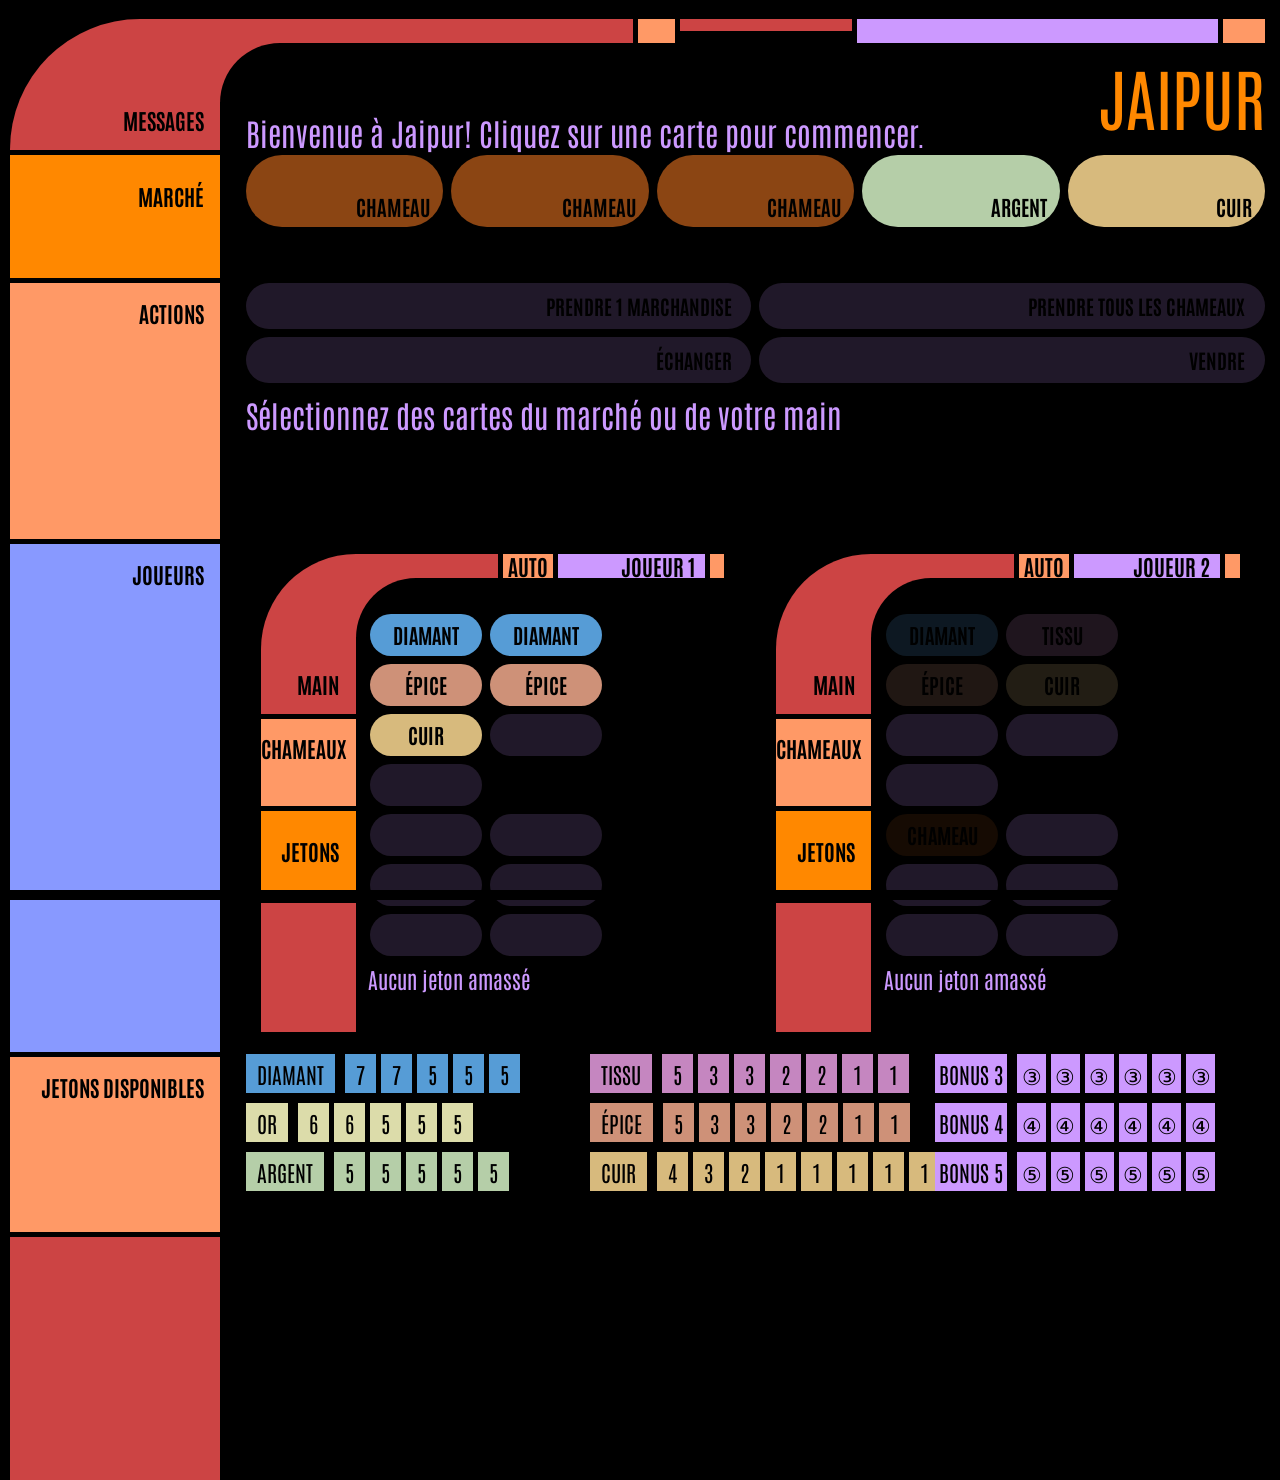
==== commit 044f97e1: "Implement grid-based alignment for LCARS layout and adjust styles for dynamic row behavior" ====
--- a/lcars/index.html
+++ b/lcars/index.html
@@ -432,20 +432,127 @@
                 max-width: none;
             }
         }
+
+        /* ============================================================
+           Grid-based alignment: left labels ↔ right sections
+           ============================================================
+           The outer wrap becomes a 2-column, 7-row CSS Grid.
+           Both the left-frame and right-frame use CSS Subgrid so every
+           child lands in the same named row as its counterpart:
+             row 1 – corner decoration (bar-panel on right)
+             row 2 – MESSAGES  / status-row
+             row 3 – MARCHÉ    / market-cards
+             row 4 – ACTIONS   / action-buttons
+             row 5 – JOUEURS   / players-container
+             row 6 – JETONS    / token-piles
+             row 7 – panel-9 filler
+        ============================================================ */
+
+        /* Corner-row height — matches .left-frame padding-top in classic.css */
+        :root {
+            --lf-corner-height: 40px;
+        }
+        @media (max-width: 525px) {
+            :root {
+                --lf-corner-height: 25px;
+            }
+        }
+
+        /* Outer grid: content rows are auto-sized, so each row grows to the taller
+           of its left panel and its right section. The left-panel heights below
+           (min-height overrides) establish the row minimums. */
+        #gap {
+            display: grid;
+            grid-template-columns: var(--lfw) 1fr;
+            grid-template-rows:
+                var(--lf-corner-height)  /* row 1: corner / bar-panel */
+                auto                      /* row 2: MESSAGES */
+                auto                      /* row 3: MARCHÉ */
+                auto                      /* row 4: ACTIONS */
+                auto                      /* row 5: JOUEURS */
+                auto                      /* row 6: JETONS */
+                1fr;                      /* row 7: panel-9 filler */
+            min-height: 100svh;
+        }
+
+        /* Left frame: subgrid over all 7 rows. Explicit single column ensures
+           panels stretch to the full --lfw width (fixes the red strip). */
+        #gap > .left-frame {
+            grid-column: 1;
+            grid-row: 1 / 8;
+            display: grid;
+            grid-template-columns: minmax(0, 1fr);
+            grid-template-rows: subgrid;
+            padding-top: 0; /* replaced by .left-corner-spacer in HTML */
+        }
+
+        /* Right frame: subgrid over all 7 rows, single column for main/bar-panel */
+        #gap > .right-frame {
+            grid-column: 2;
+            grid-row: 1 / 8;
+            display: grid;
+            grid-template-columns: minmax(0, 1fr);
+            grid-template-rows: subgrid;
+        }
+
+        /* Bar panel stays at the top of row 1 rather than stretching */
+        #gap > .right-frame > .bar-panel {
+            align-self: start;
+        }
+
+        /* Main: nested subgrid over rows 2–7, so every section lands in the
+           same outer row as its left-side label */
+        #gap > .right-frame > main {
+            grid-row: 2 / 8;
+            display: grid;
+            grid-template-columns: minmax(0, 1fr);
+            grid-template-rows: subgrid;
+            padding-top: 0; /* row 1 already provides the top gap */
+        }
+
+        /* Convert the three fixed-height panels to minimums, so the row
+           (and the panel itself) can grow when the right side is taller.
+           This is what gives us the "dynamic, aligned multi-row" behavior. */
+        #gap > .left-frame > .panel-3 {
+            display: flex;
+            align-items: flex-end;
+            justify-content: flex-end;
+        }
+
+        #gap > .left-frame > .panel-6 {
+            min-height: min(29vh, 360px);
+            height: auto;
+            max-height: none;
+        }
+        #gap > .left-frame > .panel-7 {
+            min-height: min(27vh, 350px);
+            height: auto;
+            max-height: none;
+        }
+        #gap > .left-frame > .panel-8 {
+            min-height: 15vh;
+            height: auto;
+            max-height: none;
+        }
+        @media (max-width: 525px) {
+            #gap > .left-frame > .panel-6,
+            #gap > .left-frame > .panel-7 {
+                min-height: 18vh;
+            }
+        }
     </style>
 </head>
 <body>
     <section class="wrap-standard" id="column-3">
         <div class="wrap" id="gap">
             <div class="left-frame">
-                <div>
-                    <div class="panel-3">MESSAGES</div>
-                    <div class="panel-5 market-section">MARCHÉ</div>
-                    <div class="panel-6 actions-section">ACTIONS</div>
-                    <div class="panel-7 players-section">JOUEURS</div>
-                    <div class="panel-8 tokens-section">JETONS&nbsp;<span class="hop">DISPONIBLES</span></div>
-                    <div class="panel-9"></div>
-                </div>
+                <div class="left-corner-spacer"></div>
+                <div class="panel-3">MESSAGES</div>
+                <div class="panel-5 market-section">MARCHÉ</div>
+                <div class="panel-6 actions-section">ACTIONS</div>
+                <div class="panel-7 players-section">JOUEURS</div>
+                <div class="panel-8 tokens-section">JETONS&nbsp;<span class="hop">DISPONIBLES</span></div>
+                <div class="panel-9"></div>
             </div>
             <div class="right-frame">
                 <div class="bar-panel">
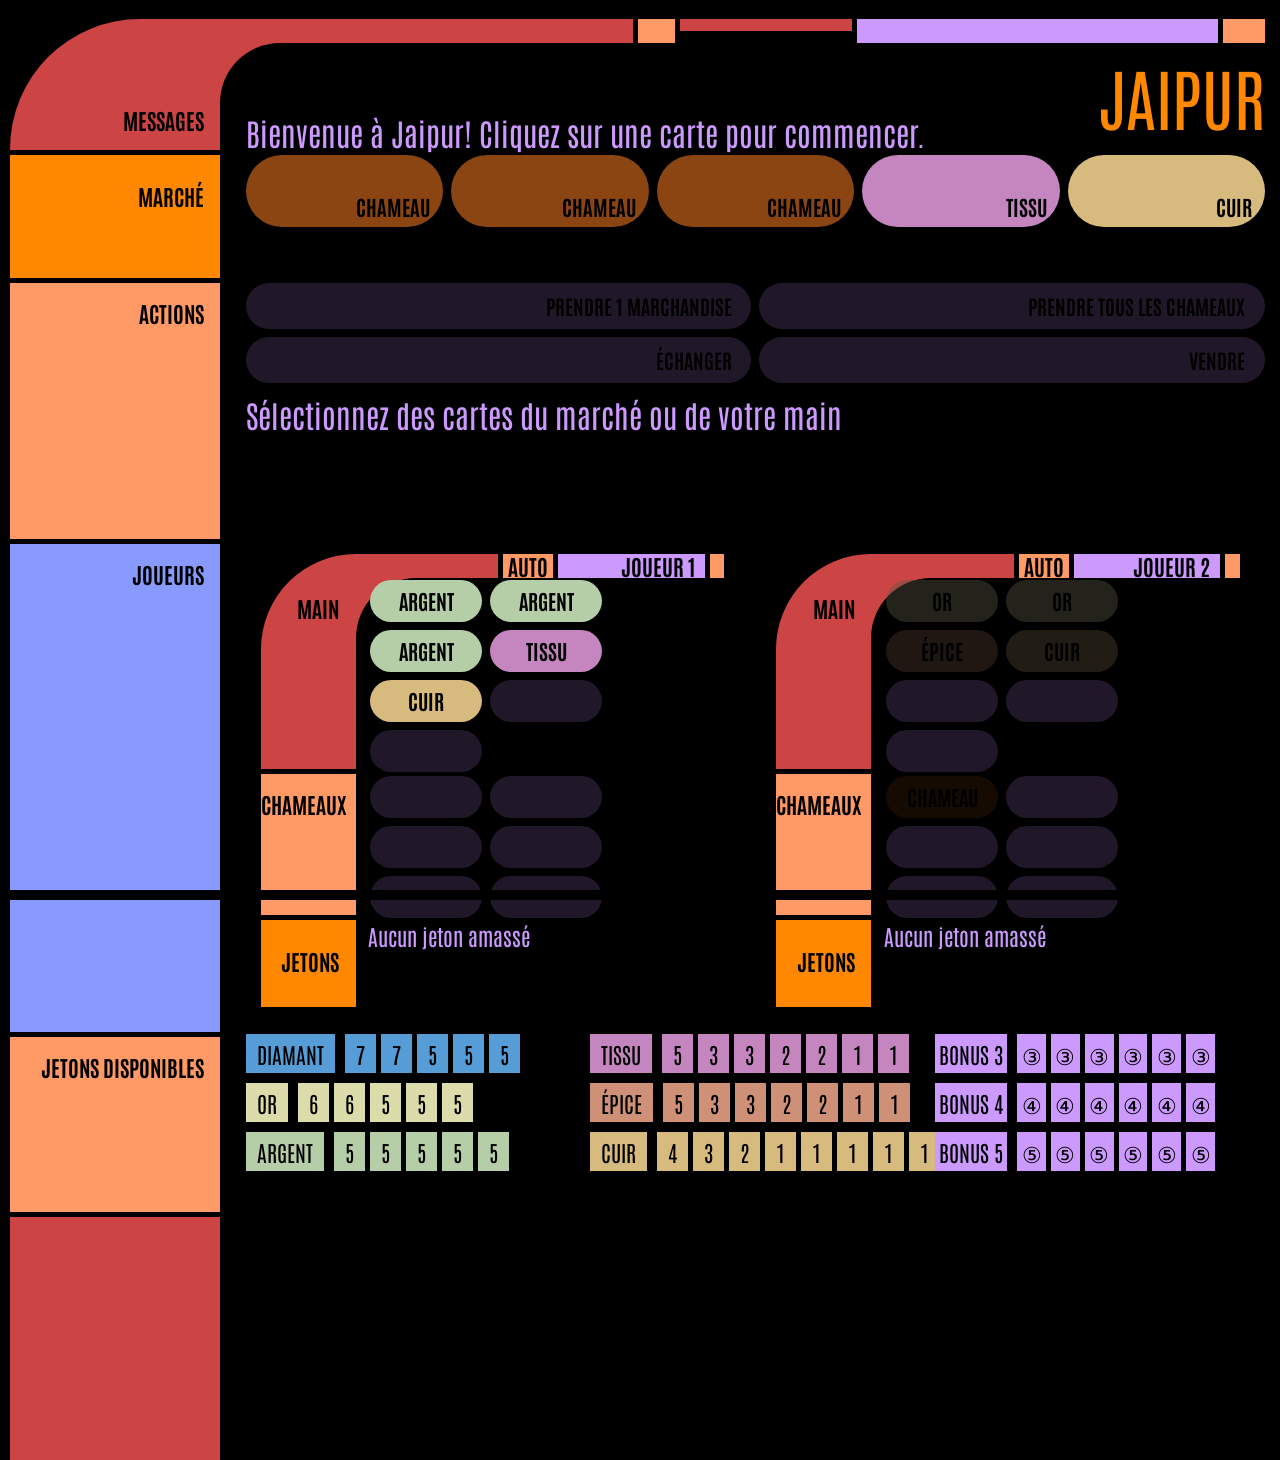
==== commit 57053c22: "Refactor player panel layout with subgrid for improved alignment and simplify spacer handling in LCA" ====
--- a/lcars/index.html
+++ b/lcars/index.html
@@ -314,12 +314,43 @@
             padding-left: clamp(20px, 2vw, 50px);
         }
 
-        .wrap.small .left-frame {
-            width: clamp(95px, 20%, 130px);
-        }
-
-        .wrap.small .right-frame main {
+        /* ---- Player panel grid (same subgrid technique as outer layout) ---- */
+        .wrap.small {
+            display: grid;
+            grid-template-columns: clamp(95px, 20%, 130px) 1fr;
+            grid-template-rows: auto auto auto auto; /* bar, MAIN, CHAMEAUX, JETONS */
+        }
+
+        .wrap.small > .left-frame {
+            grid-column: 1;
+            grid-row: 1 / 5;
+            display: grid;
+            grid-template-columns: minmax(0, 1fr);
+            grid-template-rows: subgrid;
+            width: auto;
+            padding-top: 0;
+        }
+
+        .wrap.small > .right-frame {
+            grid-column: 2;
+            grid-row: 1 / 5;
+            display: grid;
+            grid-template-columns: minmax(0, 1fr);
+            grid-template-rows: subgrid;
+        }
+
+        .wrap.small > .right-frame > main {
+            grid-row: 2 / 5;
+            display: grid;
+            grid-template-columns: minmax(0, 1fr);
+            grid-template-rows: subgrid;
             padding-left: clamp(10px, 1vw, 30px);
+        }
+
+        /* Reset margins on player content so subgrid rows align exactly */
+        .wrap.small > .right-frame > main > * {
+            margin-top: 0;
+            margin-bottom: 0;
         }
 
         #market-cards {
@@ -587,11 +618,10 @@
                             <section class="wrap-standard">
                                 <div class="wrap small">
                                     <div class="left-frame">
-                                        <div>
-                                            <div class="panel-3">MAIN</div>
-                                            <div class="panel-6 camels-section">CHAMEAUX</div>
-                                            <div class="panel-5 player-tokens-section">JETONS</div>
-                                        </div>
+                                        <div class="player-bar-spacer"></div>
+                                        <div class="panel-3">MAIN</div>
+                                        <div class="panel-6 camels-section">CHAMEAUX</div>
+                                        <div class="panel-5 player-tokens-section">JETONS</div>
                                     </div>
                                     <div class="right-frame">
                                         <div class="bar-panel">
@@ -603,7 +633,6 @@
                                             <div class="bar-10"></div>
                                         </div>
                                         <main>
-                                            <div style="height: 30px"></div>
                                             <div class="card-slots-container small-buttons buttons" id="player1-hand">
                                                 <a href="" id="player1-hand-slot-0"></a>
                                                 <a href="" id="player1-hand-slot-1"></a>
@@ -632,11 +661,10 @@
                             <section class="wrap-standard">
                                 <div class="wrap small">
                                     <div class="left-frame">
-                                        <div>
-                                            <div class="panel-3">MAIN</div>
-                                            <div class="panel-6 camels-section">CHAMEAUX</div>
-                                            <div class="panel-5 player-tokens-section">JETONS</div>
-                                        </div>
+                                        <div class="player-bar-spacer"></div>
+                                        <div class="panel-3">MAIN</div>
+                                        <div class="panel-6 camels-section">CHAMEAUX</div>
+                                        <div class="panel-5 player-tokens-section">JETONS</div>
                                     </div>
                                     <div class="right-frame">
                                         <div class="bar-panel">
@@ -648,7 +676,6 @@
                                             <div class="bar-10"></div>
                                         </div>
                                         <main>
-                                            <div style="height: 30px"></div>
                                             <div class="card-slots-container small-buttons buttons" id="player2-hand">
                                                 <a href="" id="player2-hand-slot-0"></a>
                                                 <a href="" id="player2-hand-slot-1"></a>
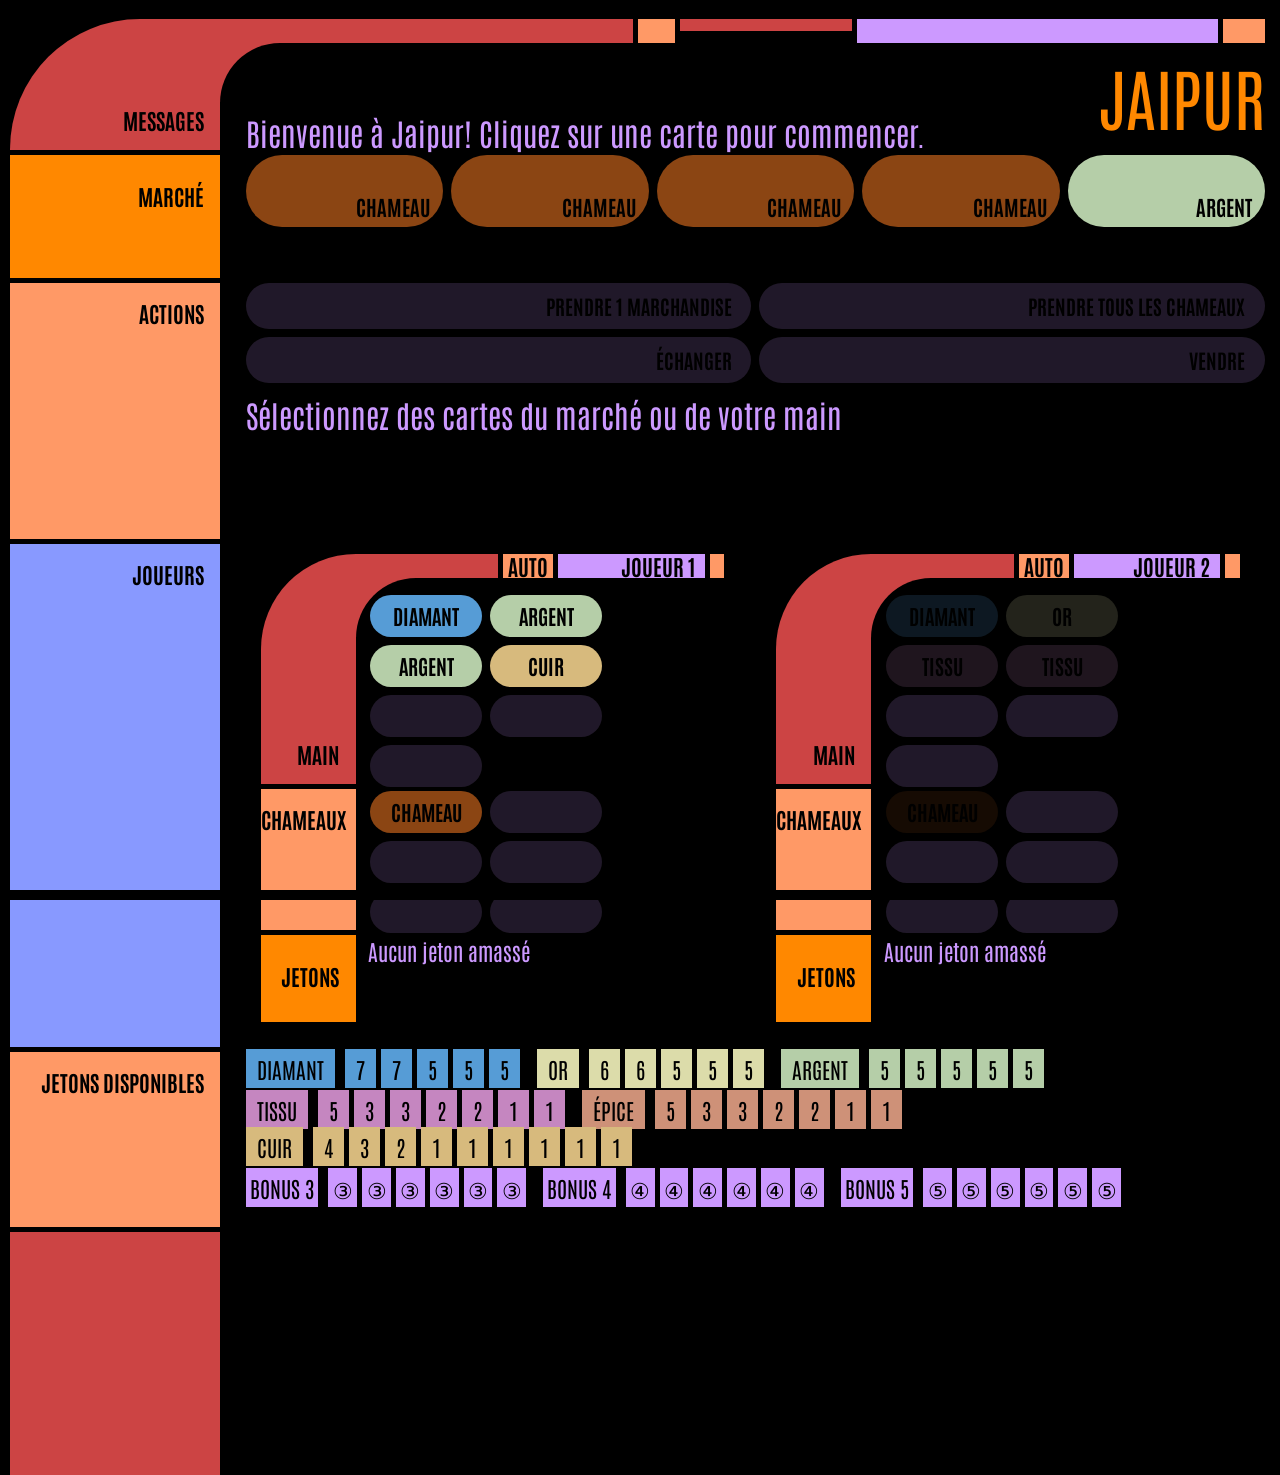
==== commit 81da0f29: "Adjust LCARS layout for better responsiveness and refine player panel spacing" ====
--- a/lcars/index.html
+++ b/lcars/index.html
@@ -146,6 +146,11 @@
             --box-shadow: 0 0 10px rgba(255, 255, 255, 0.5);
         }
 
+        /* Push player content below the 60px corner decoration */
+        .player-bar-spacer {
+            min-height: calc(var(--bar-height) + 15px);
+        }
+
         .player1-header {
             color: var(--bluey);
             font-weight: bold;
@@ -192,17 +197,18 @@
         }
 
         #token-piles {
-            display: grid;
-            grid-template-columns: repeat(auto-fit, minmax(220px, 1fr));
-            gap: 10px 14px;
-            align-items: start;
+            display: flex;
+            flex-direction: column;
+            gap: 8px;
+            align-items: flex-start;
         }
 
         .token-piles-line {
             display: flex;
-            flex-direction: column;
+            flex-direction: row;
+            flex-wrap: wrap;
             align-items: flex-start;
-            gap: 16px;
+            gap: 4px 12px;
             min-width: 0;
         }
 
@@ -345,6 +351,14 @@
             grid-template-columns: minmax(0, 1fr);
             grid-template-rows: subgrid;
             padding-left: clamp(10px, 1vw, 30px);
+            padding-top: 0;
+        }
+
+        /* MAIN label at bottom of its row, like MESSAGES */
+        .wrap.small > .left-frame > .panel-3 {
+            display: flex;
+            align-items: flex-end;
+            justify-content: flex-end;
         }
 
         /* Reset margins on player content so subgrid rows align exactly */
@@ -419,6 +433,12 @@
         }
 
         @media (max-width: 1180px) {
+            .right-frame main {
+                padding-left: clamp(12px, 1.5vw, 24px);
+            }
+        }
+
+        @media (max-width: 600px) {
             .players-container {
                 flex-direction: column;
                 gap: 10px;
@@ -432,10 +452,6 @@
             .players-section {
                 min-height: 0;
             }
-
-            .right-frame main {
-                padding-left: clamp(12px, 1.5vw, 24px);
-            }
         }
 
         @media (max-width: 900px) {
@@ -449,6 +465,15 @@
 
             .status-row {
                 align-items: flex-start;
+            }
+        }
+
+        /* On iPad (side-by-side players), force exactly 3 hand buttons per row */
+        @media (min-width: 601px) and (max-width: 1200px) {
+            .wrap.small .small-buttons a {
+                flex: 0 0 calc(33.33% - 10px);
+                width: auto;
+                min-width: 0;
             }
         }
 
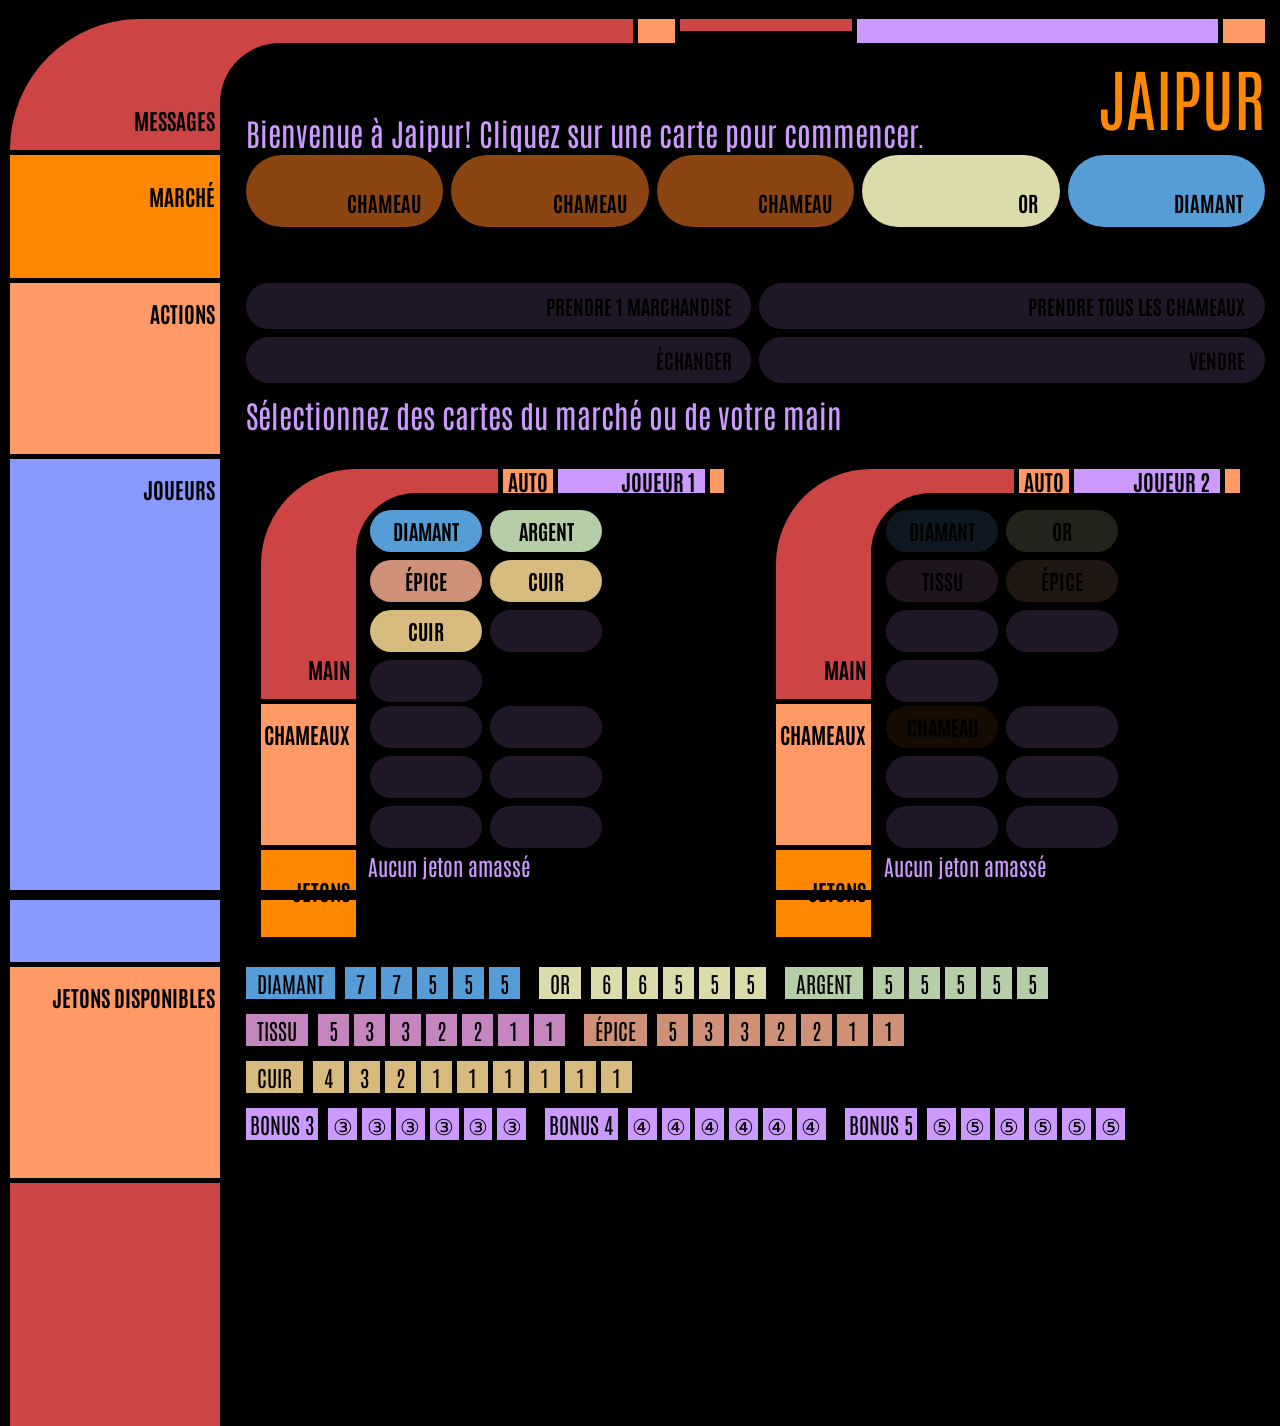
==== commit 4359ba26: "Refine LCARS layout: update spacing, alignment, and token display styles for improved UI consistency" ====
--- a/lcars/index.html
+++ b/lcars/index.html
@@ -46,6 +46,8 @@
             margin-bottom: 25px;
             display: flex;
             flex-wrap: wrap;
+            align-items: flex-start;
+            align-self: start;
             gap: 1px;
         }
 
@@ -172,9 +174,8 @@
         }
 
         .tokens-section {
-            min-height: 180px;
+            min-height: 216px;
             height: auto;
-            align-items: center;
         }
 
         .players-section {
@@ -199,8 +200,9 @@
         #token-piles {
             display: flex;
             flex-direction: column;
-            gap: 8px;
+            gap: 14px;
             align-items: flex-start;
+            align-self: start;
         }
 
         .token-piles-line {
@@ -208,7 +210,7 @@
             flex-direction: row;
             flex-wrap: wrap;
             align-items: flex-start;
-            gap: 4px 12px;
+            gap: 14px;
             min-width: 0;
         }
 
@@ -242,7 +244,7 @@
         .token-bonus4,
         .token-bonus5 {
             padding-inline: 0.5rem;
-            padding-block: 0.25rem;
+            padding-block: 0.1rem;
             margin-right: 5px;
             color: black;
         }
@@ -379,8 +381,8 @@
             width: 100%;
             min-width: 0;
             height: clamp(52px, 8vh, 74px);
-            padding-inline: clamp(0.4rem, 1vw, 0.9rem);
-            padding-bottom: 0.4rem;
+            padding-inline: clamp(1rem, 1.5vw, 0.9rem);
+            padding-bottom: 0.6rem;
             font-size: clamp(0.78rem, 0.58rem + 0.65vw, 1rem);
             line-height: 1.1;
             justify-content: flex-end;
@@ -576,7 +578,6 @@
         }
 
         #gap > .left-frame > .panel-6 {
-            min-height: min(29vh, 360px);
             height: auto;
             max-height: none;
         }
@@ -586,7 +587,6 @@
             max-height: none;
         }
         #gap > .left-frame > .panel-8 {
-            min-height: 15vh;
             height: auto;
             max-height: none;
         }
@@ -782,7 +782,11 @@
             // Fonction pour mettre à jour l'apparence des boutons AUTO
             function updateAutoButtonAppearance() {
                 player1AutoButton.classList.toggle("blink-fast", isAIMode(1));
+                player1AutoButton.classList.toggle("bar-7", !isAIMode(1));
+                player1AutoButton.classList.toggle("bar-9", isAIMode(1));
                 player2AutoButton.classList.toggle("blink-fast", isAIMode(2));
+                player2AutoButton.classList.toggle("bar-7", !isAIMode(2));
+                player2AutoButton.classList.toggle("bar-9", isAIMode(2));
             }
 
             // Ajouter les écouteurs d'événements pour les boutons AUTO
@@ -887,7 +891,7 @@
                 playerNameElement.classList.toggle('blink-fast', joueurId === etatJeu.joueurActif);
 
                 // Mettre à jour le score
-                playerNameElement.innerText = "JOUEUR " + joueurId + (joueur.sceaux ? ` (${joueur.sceaux} SCEAU${joueur.sceaux > 1 ? 'X' : ''})` : '');
+                playerNameElement.innerText = "JOUEUR " + joueurId + (joueur.sceaux ? ` (★)` : '');
 
                 // Mettre à jour la main du joueur
                 for (let j = 0; j < 7; j++) {
@@ -963,9 +967,9 @@
                         overflowElement.textContent = `+${camelCount - 5}`;
                         if (joueurId === etatJeu.joueurActif)
                             overflowElement.classList.add(TYPES_MARCHANDISES["chameau"].classe);
-                    } else {
+                    } else
                         overflowElement.textContent = "";
-                    }
+                    overflowElement.classList.toggle("disabled", camelCount <= 5 || joueurId !== etatJeu.joueurActif);
                 }
 
                 // Mettre à jour les jetons
--- a/assets/classic.css
+++ b/assets/classic.css
@@ -1551,7 +1551,7 @@
 .panel-8,
 .panel-10 {
 	padding-block: .75rem;
-	padding-right: .75rem;
+	padding-right: .25rem;
 }
 
 .panel-4	{
@@ -1565,7 +1565,7 @@
 
 .panel-5	{
 	padding-block: 1.25rem;
-	padding-right: .75rem;
+	padding-right: .25rem;
 	background-color: var(--panel-5-color);
 }
 
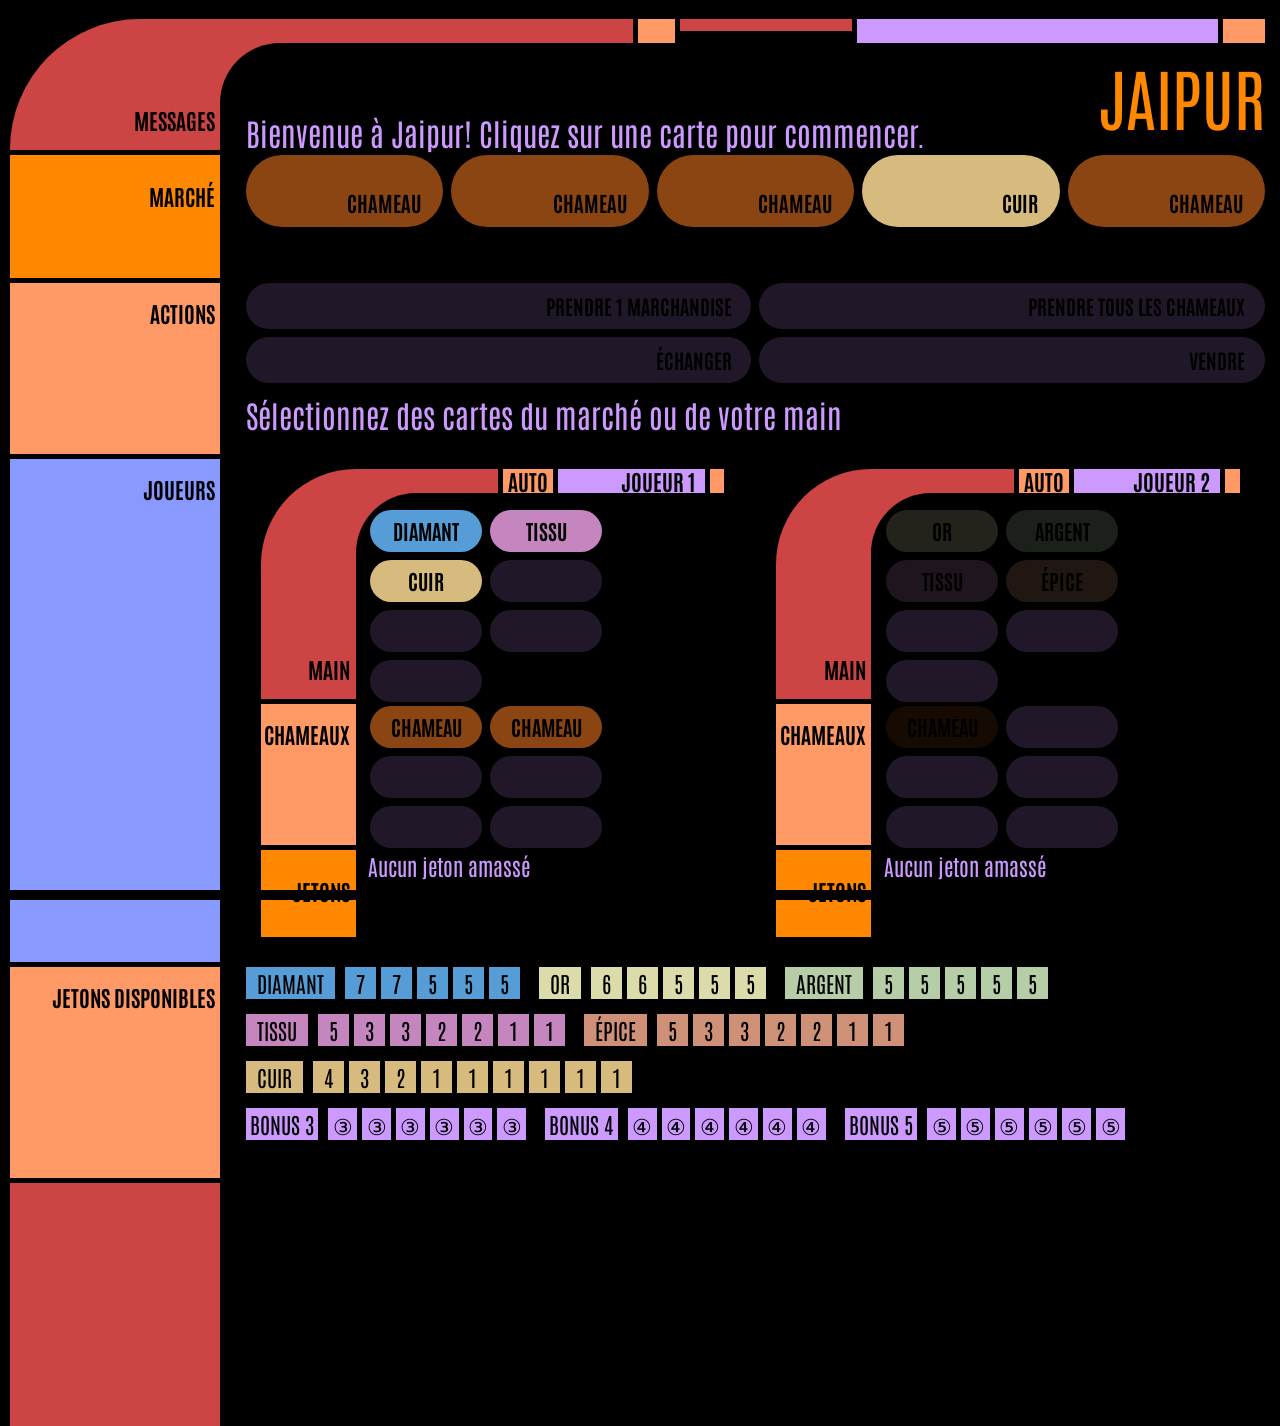
==== commit db7e7856: "Refactor player slots: add `inactive` style and simplify camel slot updates with reusable `disableAn" ====
--- a/lcars/index.html
+++ b/lcars/index.html
@@ -223,6 +223,19 @@
         }
 
         .disabled:hover {
+            transform: none;
+            box-shadow: none;
+        }
+
+        .inactive {
+            pointer-events: none;
+            opacity: 0.9;
+            filter: brightness(0.9);
+            cursor: not-allowed;
+            transform: none;
+        }
+
+        .inactive:hover {
             transform: none;
             box-shadow: none;
         }
@@ -930,16 +943,19 @@
                         }
                     }
                 });
-
-                // Mettre à jour les chameaux
-                for (let j = 0; j < 5; j++) {
-                    const slotElement = document.getElementById(`player${joueurId}-camel-slot-${j}`);
-                    slotElement.innerHTML = "";
-                    const newSlotElement = slotElement.cloneNode(true);
+                
+                function disableAndClone(element) {
+                    element.innerHTML = "";
+                    const newSlotElement = element.cloneNode(true);
                     newSlotElement.className = "";
                     newSlotElement.classList.add("disabled");
-                    slotElement.parentNode.replaceChild(newSlotElement, slotElement);
+                    element.parentNode.replaceChild(newSlotElement, element);
                 }
+
+                // Mettre à jour les chameaux
+                for (let j = 0; j < 5; j++)
+                    disableAndClone(document.getElementById(`player${joueurId}-camel-slot-${j}`));
+                disableAndClone(document.getElementById(`player${joueurId}-camel-overflow`));
 
                 const camelCount = joueur.chameaux.length;
                 const displayCamels = Math.min(camelCount, 5);
@@ -964,12 +980,14 @@
                 if (overflowElement) {
                     overflowElement.classList.remove(TYPES_MARCHANDISES["chameau"].classe);
                     if (camelCount > 5) {
-                        overflowElement.textContent = `+${camelCount - 5}`;
-                        if (joueurId === etatJeu.joueurActif)
+                        overflowElement.textContent = `＋ ${camelCount - 5}`;
+                        if (joueurId === etatJeu.joueurActif) {
                             overflowElement.classList.add(TYPES_MARCHANDISES["chameau"].classe);
+                            overflowElement.classList.remove("disabled");
+                            overflowElement.classList.add("inactive");
+                        }
                     } else
                         overflowElement.textContent = "";
-                    overflowElement.classList.toggle("disabled", camelCount <= 5 || joueurId !== etatJeu.joueurActif);
                 }
 
                 // Mettre à jour les jetons
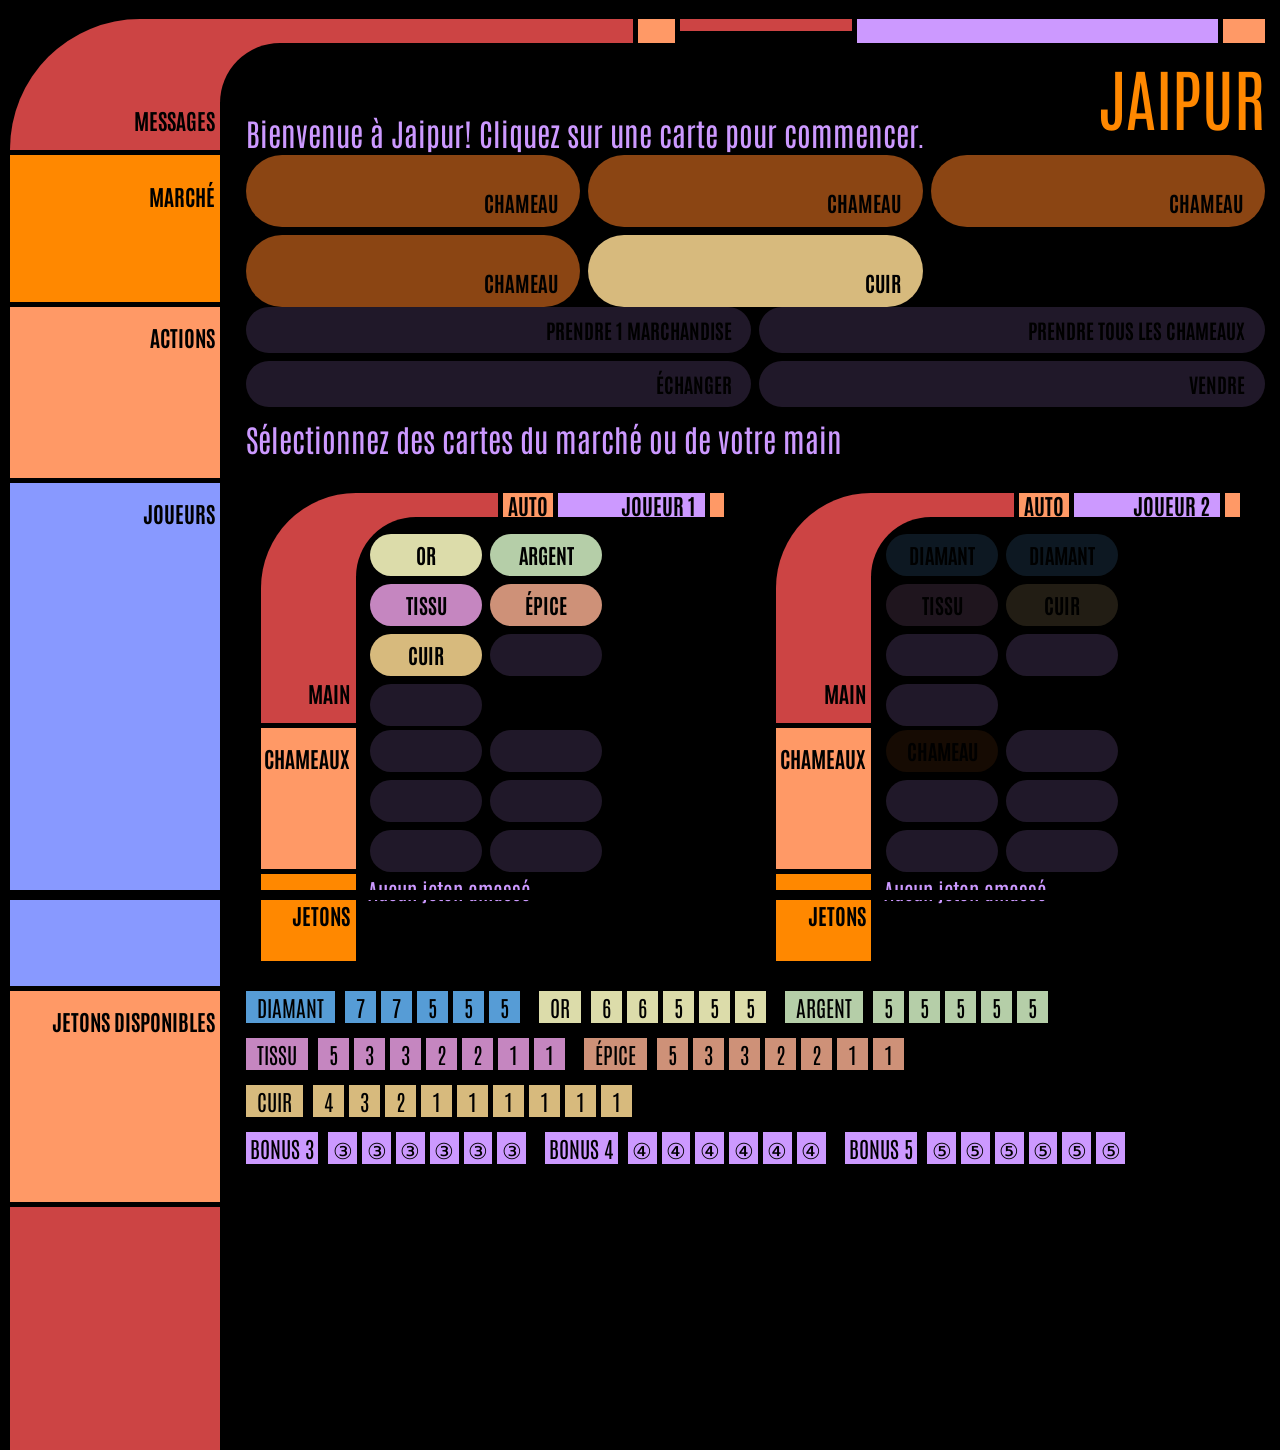
==== commit e061c245: "Refine LCARS market layout: adjust grid structure, spacing, and responsiveness for improved visual c" ====
--- a/lcars/index.html
+++ b/lcars/index.html
@@ -164,7 +164,7 @@
         }
 
         .market-section {
-            min-height: 128px;
+            min-height: 138px;
             height: auto;
         }
 
@@ -385,9 +385,10 @@
         #market-cards {
             margin-top: 0;
             display: grid;
-            grid-template-columns: repeat(5, minmax(0, 1fr));
+            grid-template-columns: repeat(3, minmax(0, 1fr));
             gap: 8px;
             align-items: stretch;
+            align-content: start;
         }
 
         #market-cards a {
@@ -467,15 +468,15 @@
             .players-section {
                 min-height: 0;
             }
+
+            #possible-actions {
+                grid-template-columns: 1fr;
+            }
         }
 
         @media (max-width: 900px) {
             #market-cards {
-                grid-template-columns: repeat(3, minmax(0, 1fr));
-            }
-
-            #possible-actions {
-                grid-template-columns: 1fr;
+                grid-template-columns: repeat(5, minmax(0, 1fr));
             }
 
             .status-row {
@@ -494,7 +495,7 @@
 
         @media (max-width: 700px) {
             #market-cards {
-                grid-template-columns: repeat(2, minmax(0, 1fr));
+                grid-template-columns: repeat(3, minmax(0, 1fr));
             }
 
             .small-buttons a {
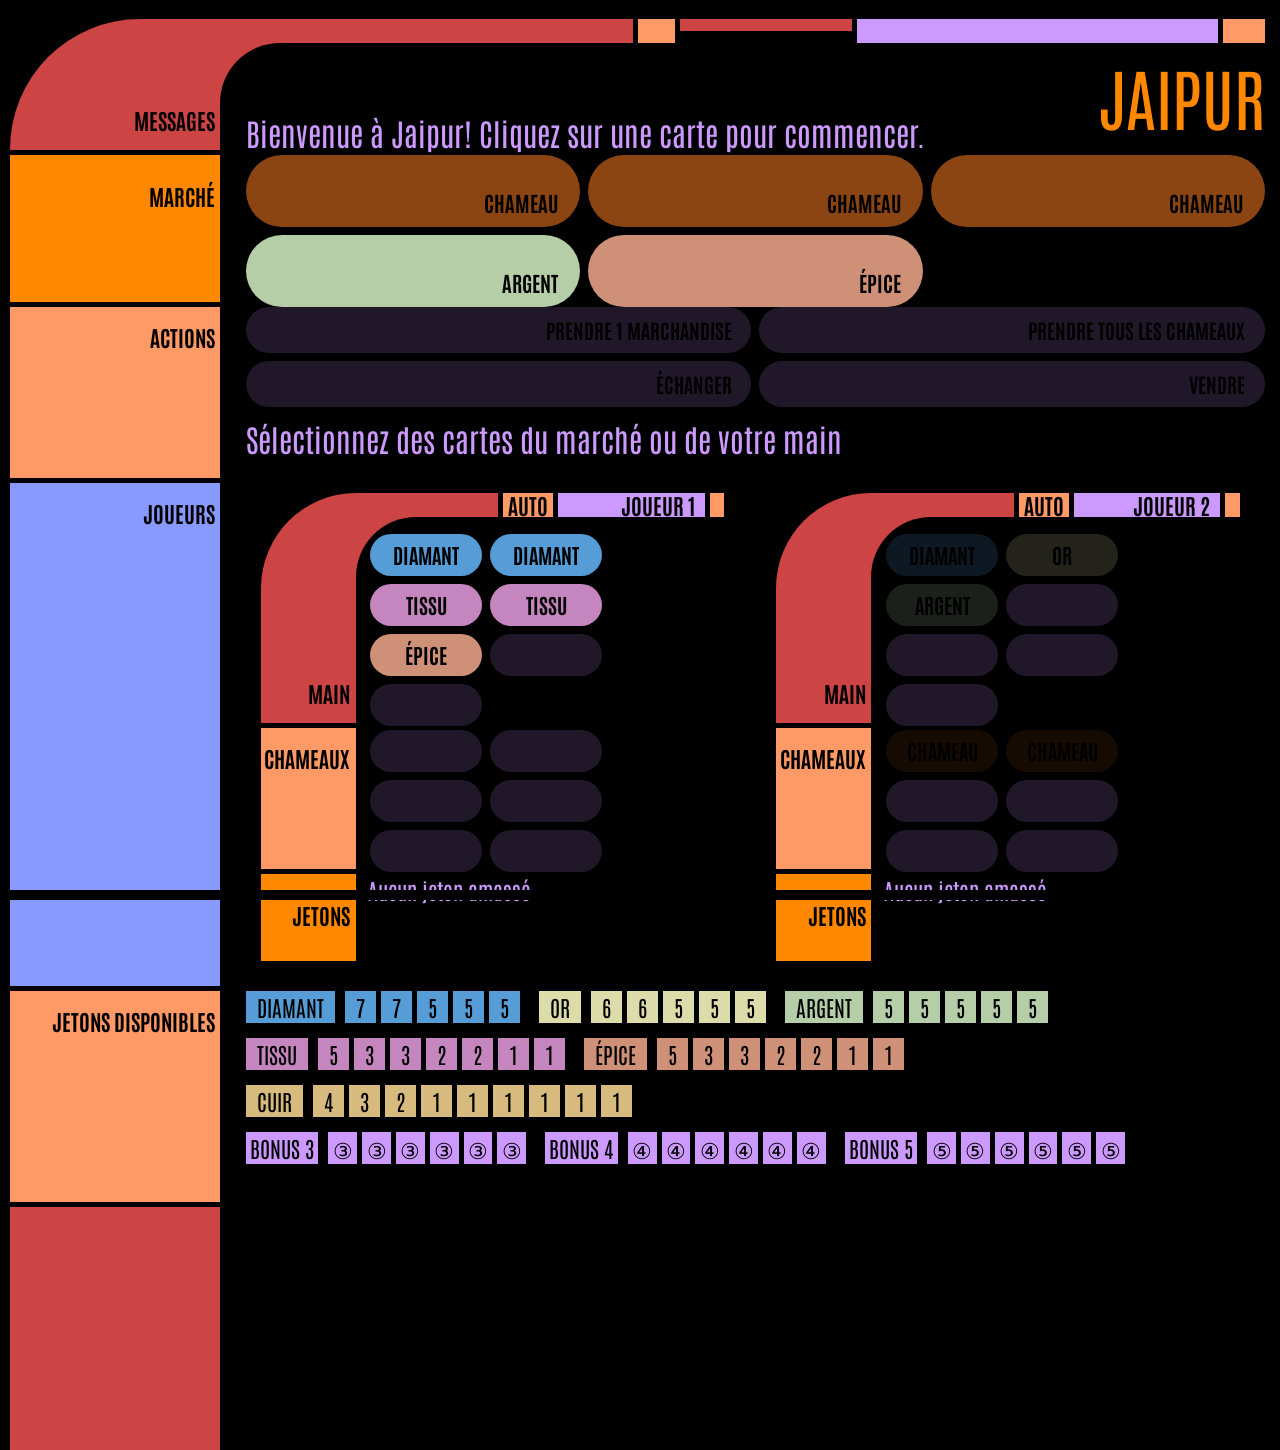
==== commit ff108a2a: "Enhance LCARS player panel: add responsive player name formatting and update on window resize" ====
--- a/lcars/index.html
+++ b/lcars/index.html
@@ -843,6 +843,8 @@
             // Initialiser l'apparence des boutons AUTO
             updateAutoButtonAppearance();
 
+            window.addEventListener("resize", mettreAJourJoueurs);
+
             // Ajouter un écouteur d'événement pour les actions de l'IA
             document.addEventListener('aiPlayed', (event) => {
                 if (event.detail && event.detail.success) {
@@ -862,6 +864,11 @@
             mettreAJourMarche();
             mettreAJourJoueurs();
             mettreAJourJetons();
+        }
+
+        function formatNomJoueur(joueurId, joueur) {
+            const nom = window.innerWidth < 1100 ? `J${joueurId}` : `JOUEUR ${joueurId}`;
+            return nom + (joueur.sceaux ? ` (★)` : '');
         }
 
         // Mettre à jour l'affichage du marché
@@ -905,7 +912,7 @@
                 playerNameElement.classList.toggle('blink-fast', joueurId === etatJeu.joueurActif);
 
                 // Mettre à jour le score
-                playerNameElement.innerText = "JOUEUR " + joueurId + (joueur.sceaux ? ` (★)` : '');
+                playerNameElement.innerText = formatNomJoueur(joueurId, joueur);
 
                 // Mettre à jour la main du joueur
                 for (let j = 0; j < 7; j++) {
